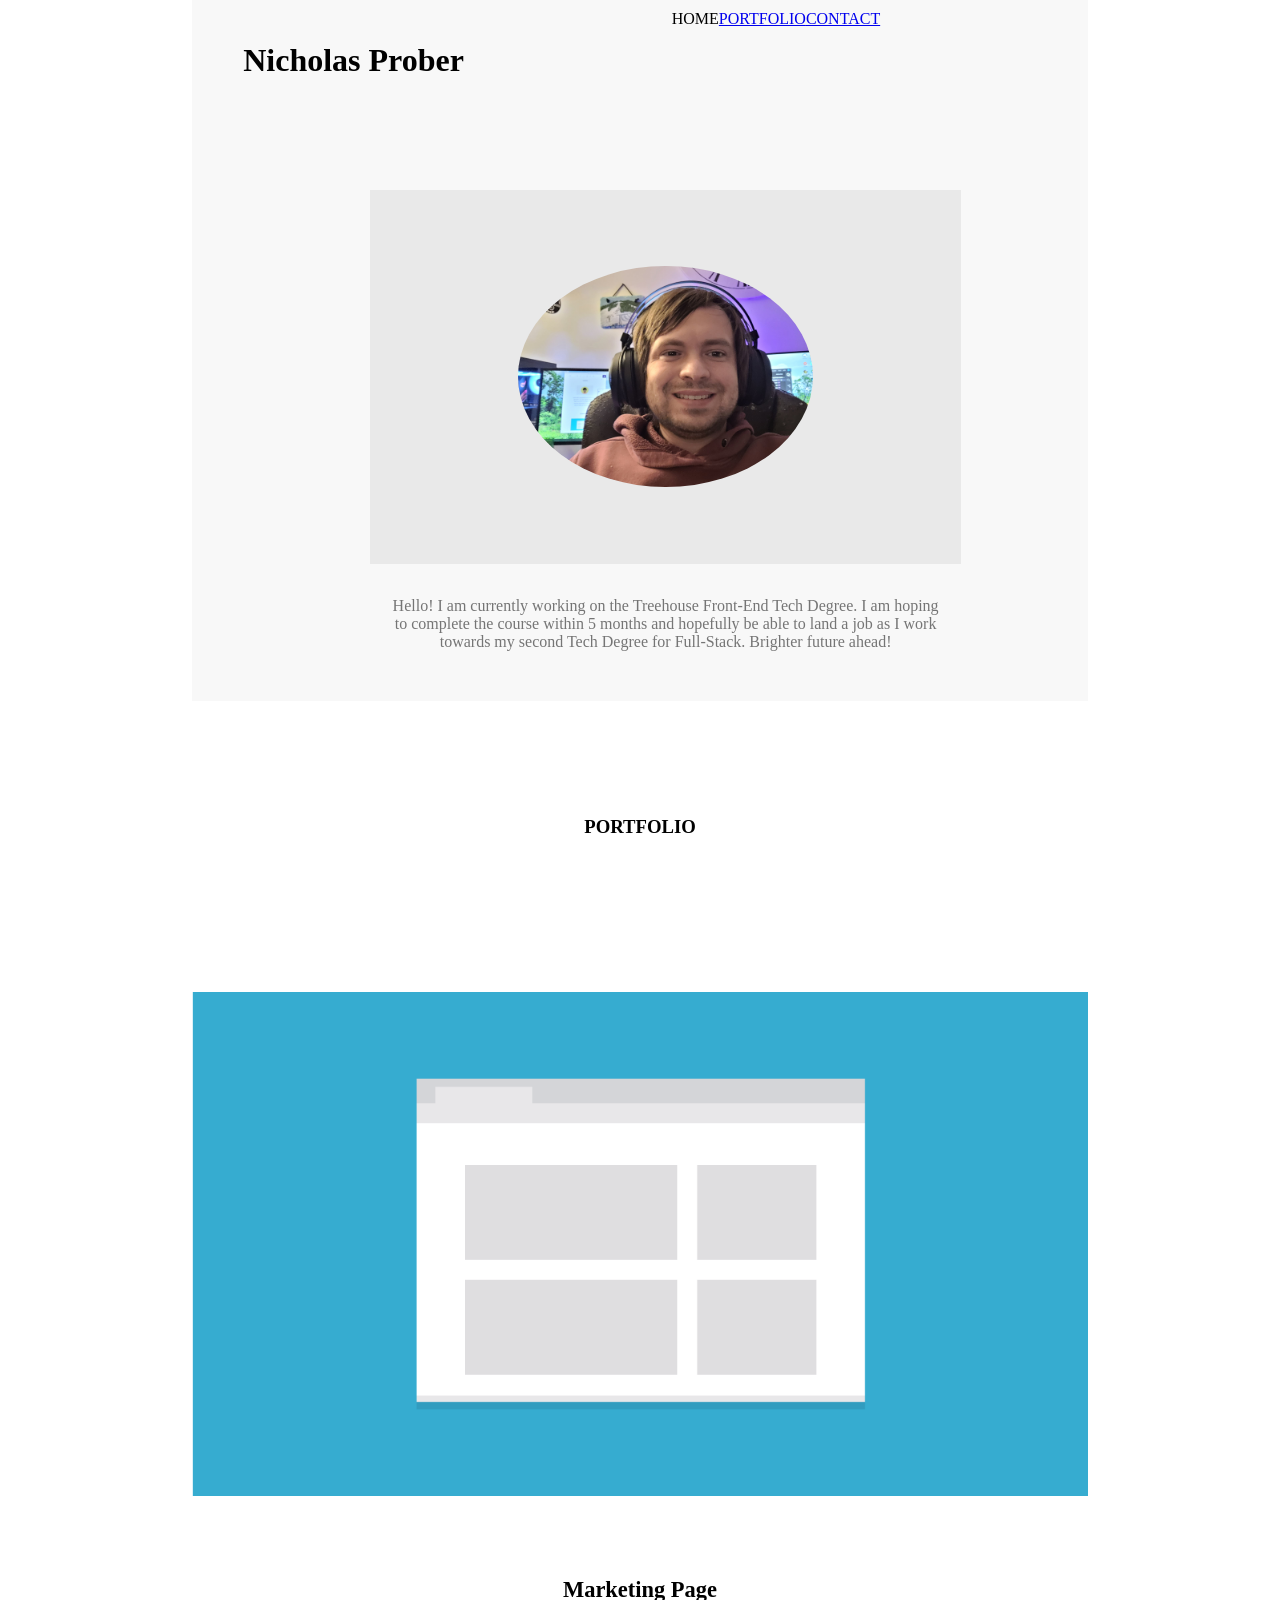
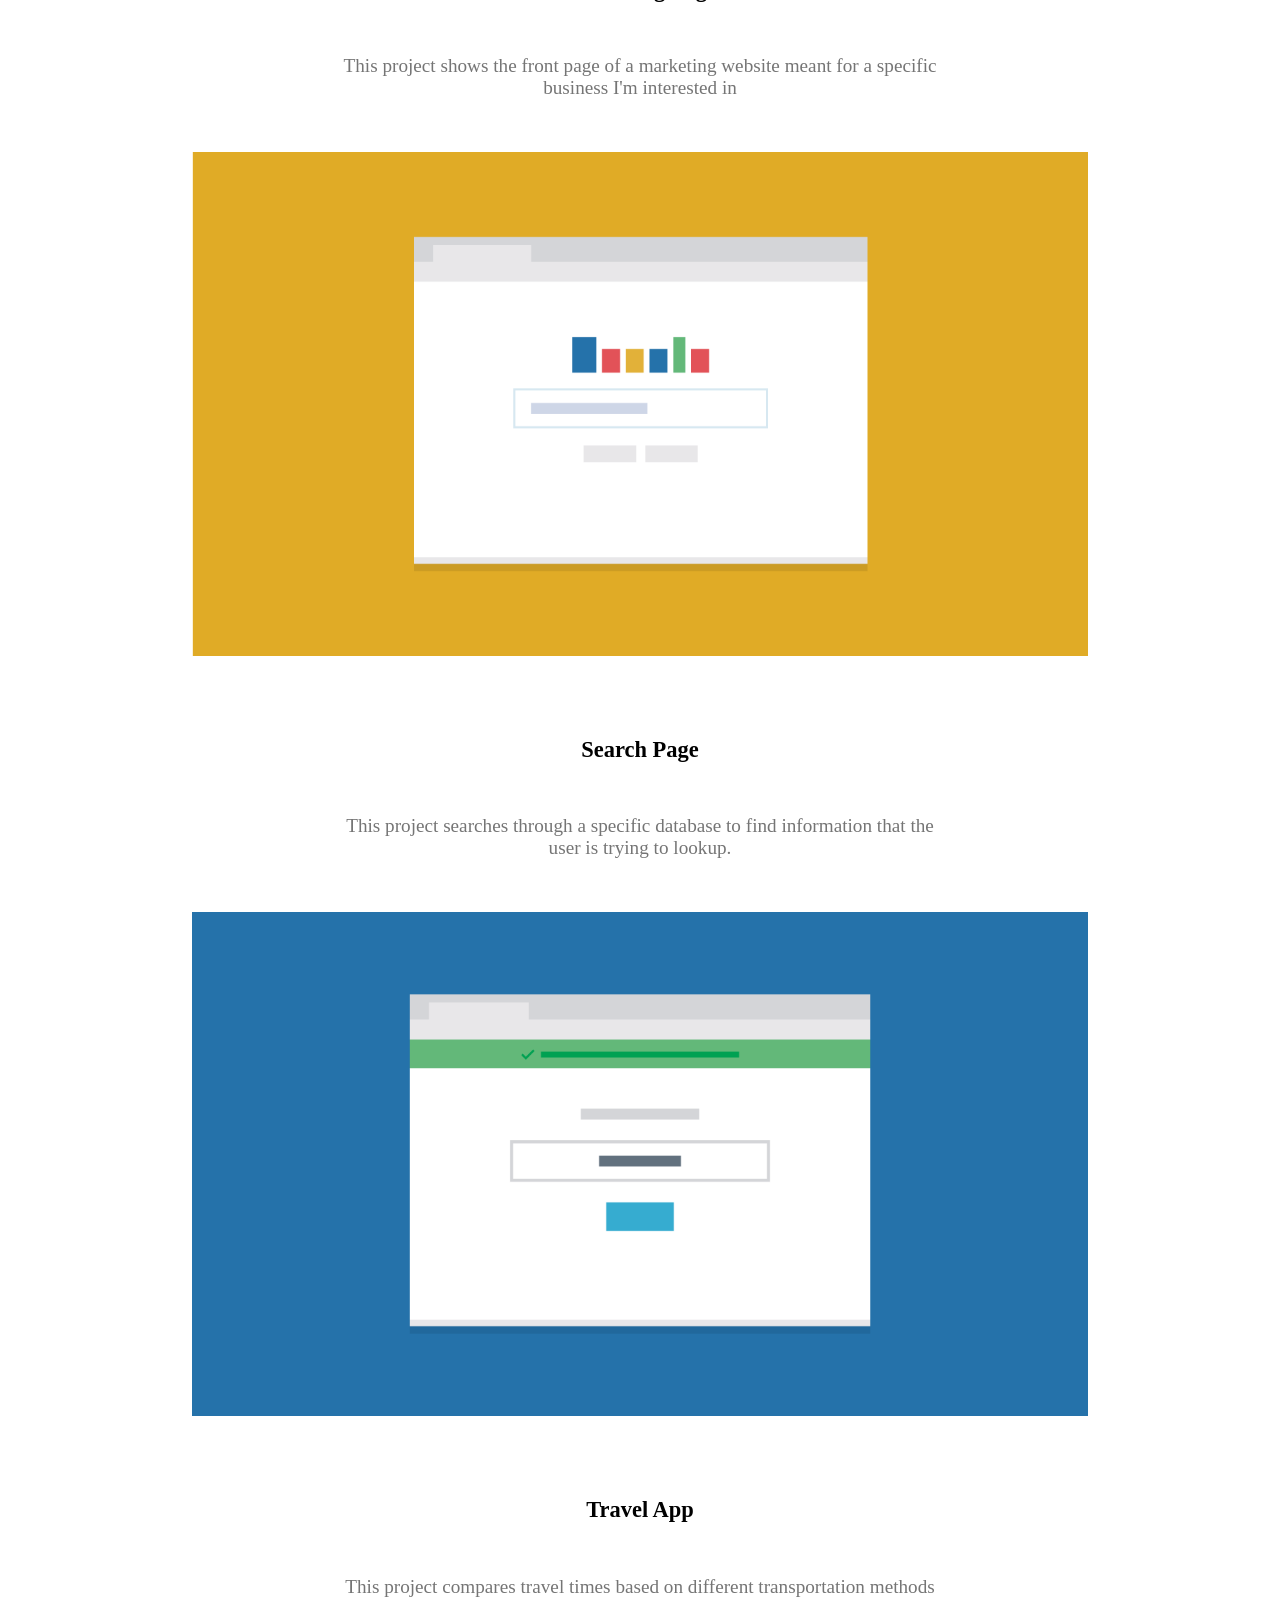
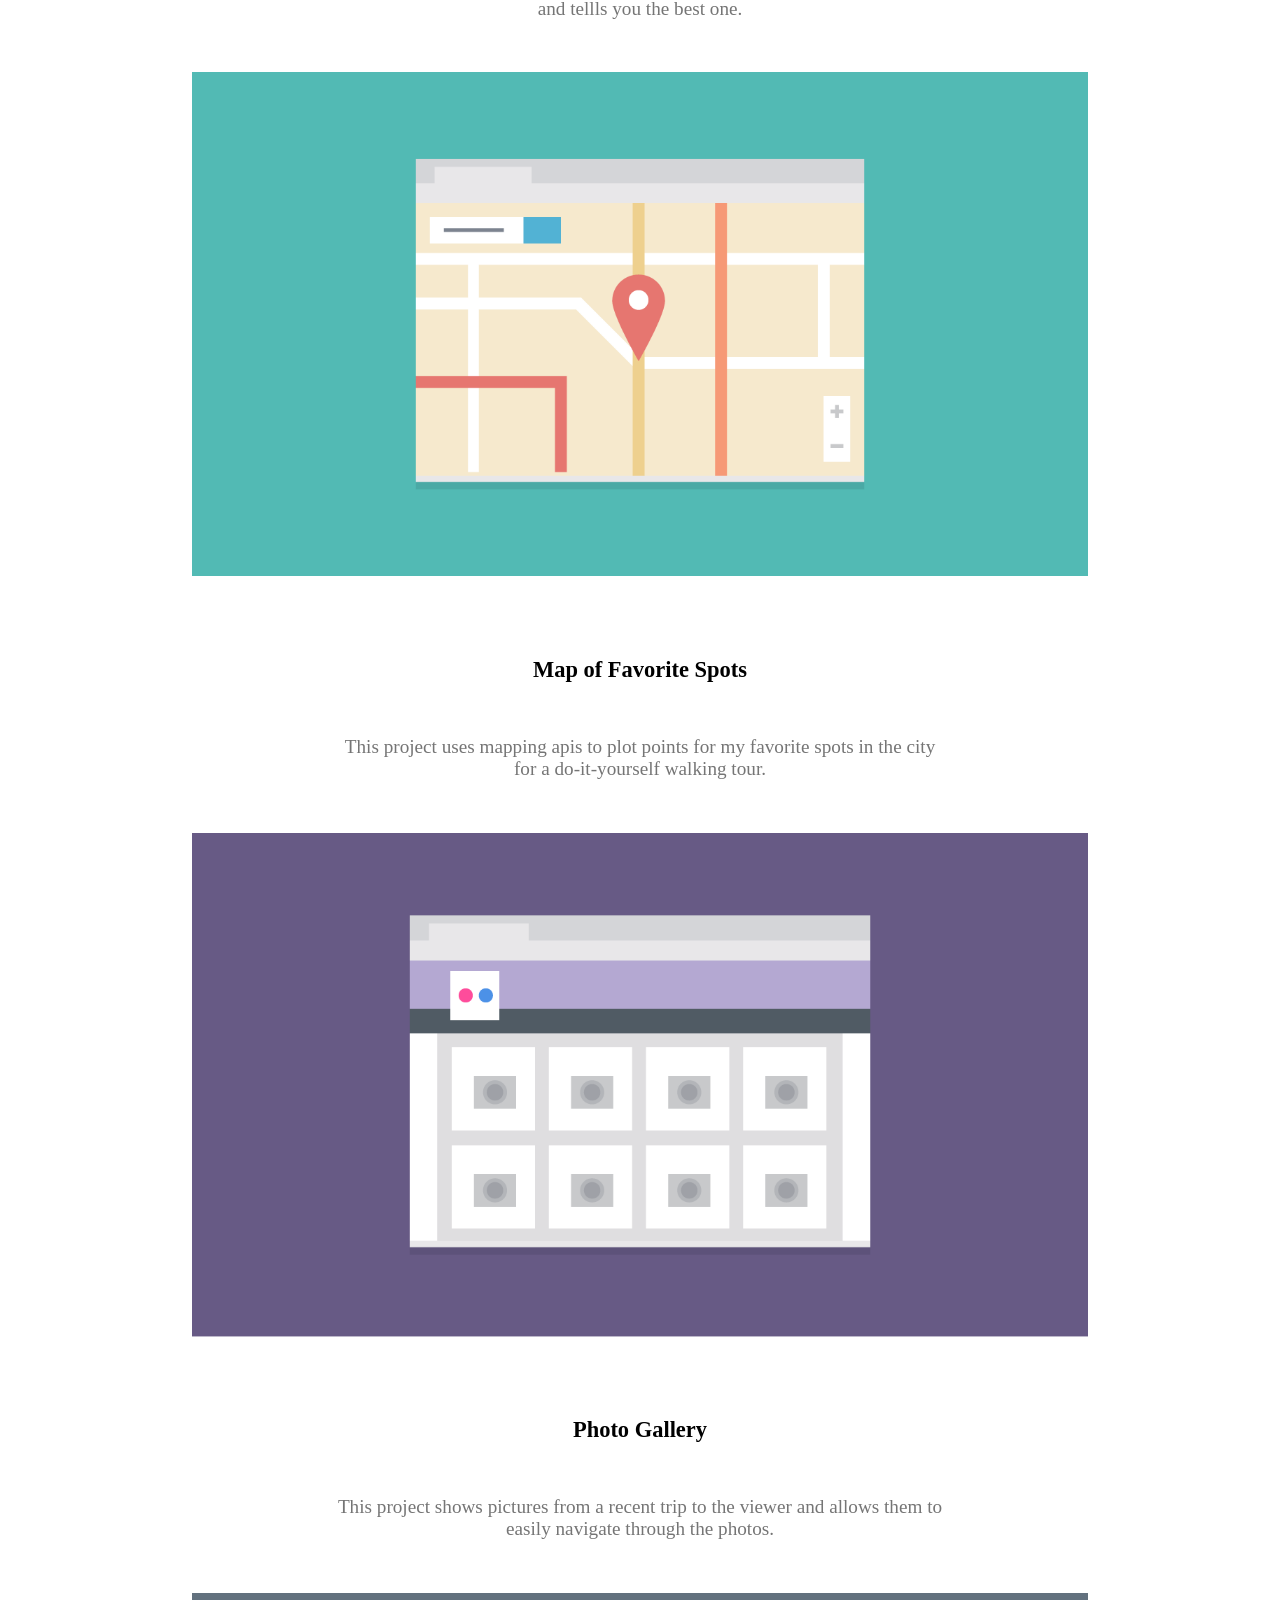
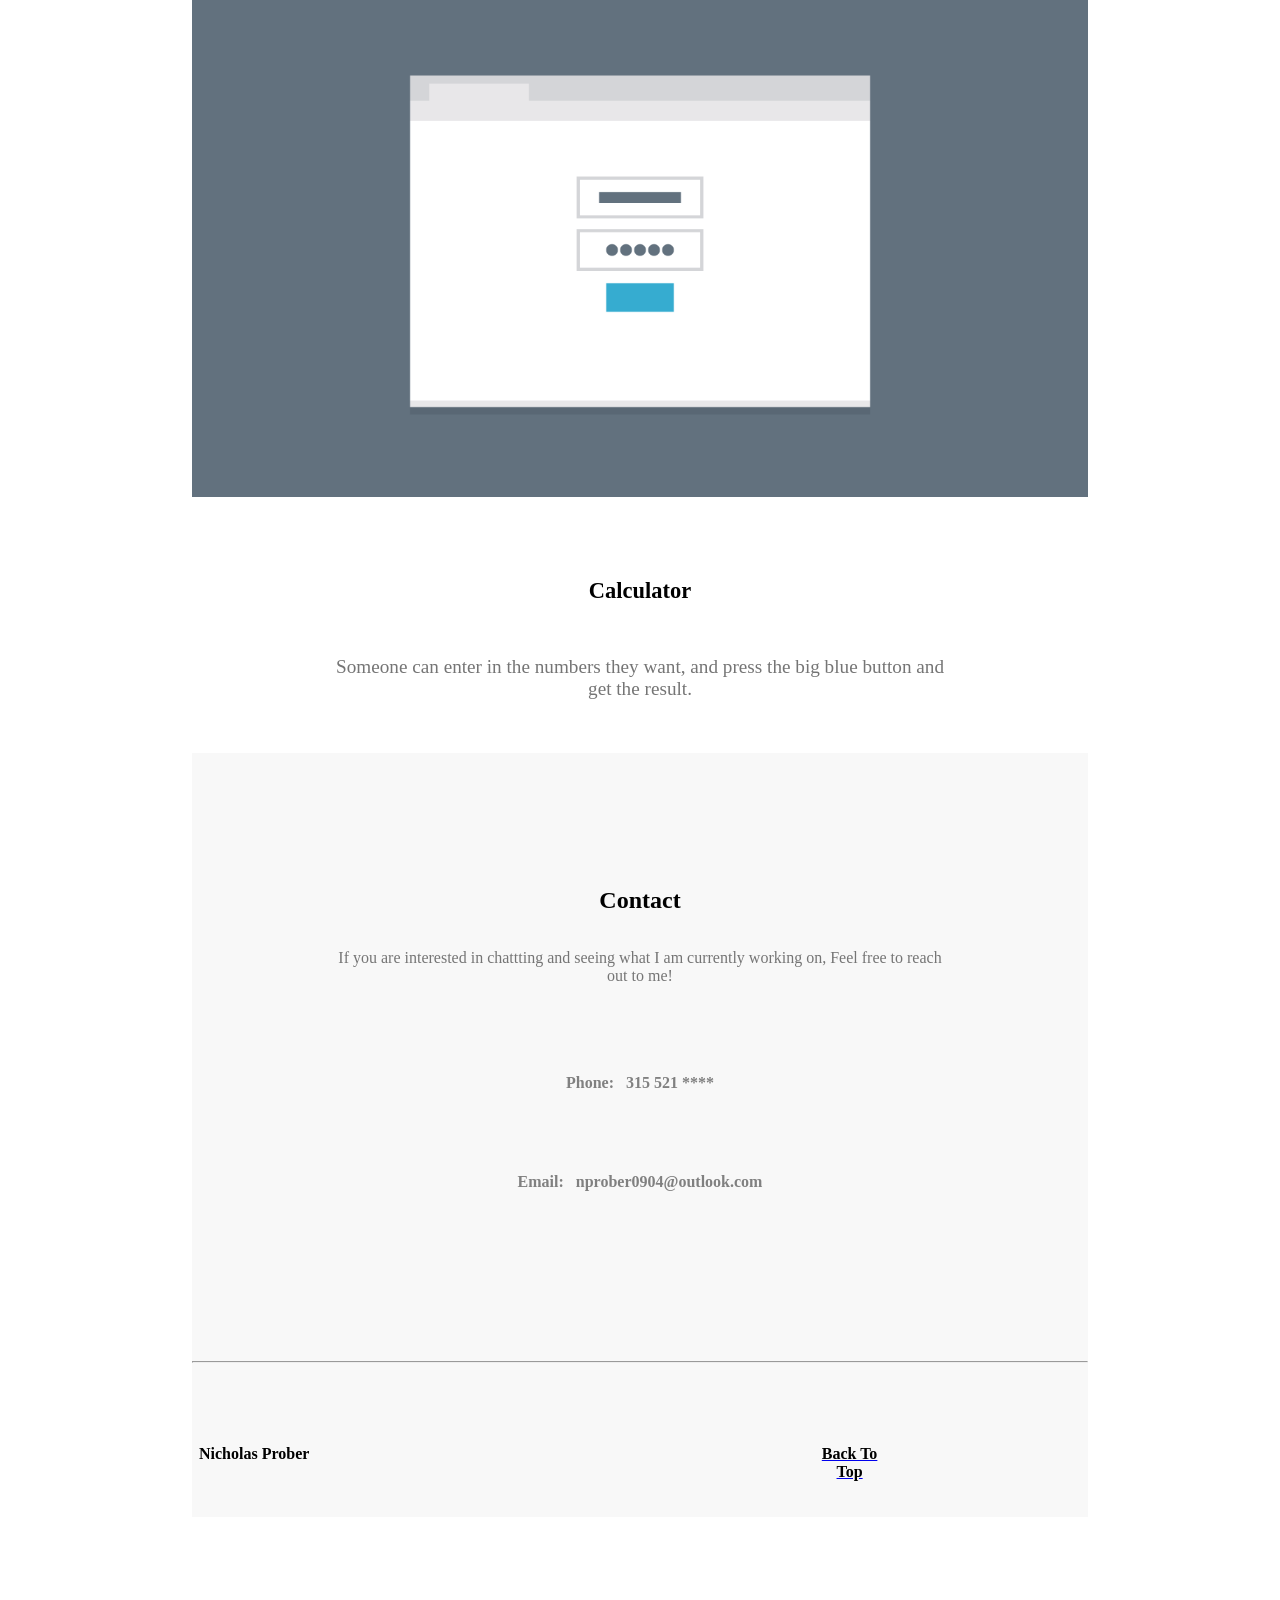
==== layout/index.html @ 6cde7a5e "Add files via upload" ====
<html>
    <head>
        <title>Responsive Layout</title>
        <link rel="stylesheet" href="style.css">
        <meta name="viewport" content="width=device-width, initial-scale=1.0">
    </head>
    
    <header>
        <div class="header">
            
        <h1>Nicholas Prober</h1>
        <nav>
            <ul class="navitems">
                <li class="mainnav">HOME</li>
                <li class="mainnav2"><a href="#port">PORTFOLIO</a></li>
                <li class="mainnav3"><a href="#cont">CONTACT</a></li>
            </ul>
        </nav>
        <div class="imagebackground">
        <img src="images/self.jpeg" class="centerimg"></div>
        <p class="paragraph1"> Hello! I am currently working on the Treehouse Front-End Tech Degree. I am hoping
            to complete the course within 5 months and hopefully be able to land a job as I work towards
            my second Tech Degree for Full-Stack. Brighter future ahead!</p>
        </div>
    </header>
<body>
  
  <div id="port"></div>  
 <h3 class="portfolio">PORTFOLIO</h3>
<div class="main-layout">
    <img src="images/portfolio-1.png">
        <h3>Marketing Page</h3>
        <p>This project shows the front page of a marketing website meant 
            for a specific business I'm interested in</p>
    </div>
</div>
    <div class="main-layout">
        <img src="images/portfolio-2.png">
        <h3> Search Page</h3>
        <p>This project searches through a specific database to find
            information that the user is trying to lookup.
        </p>
    </div>
    <div class="main-layout">
        <img src="images/portfolio-3.png">
        <h3>Travel App</h3>
        <p>This project compares travel times based on different transportation methods
            and tellls you the best one. </p> 
    </div>
    <div class="main-layout">
        <img src="images/portfolio-4.png">
        <h3>Map of Favorite Spots</h3>
        <p>This project uses mapping apis to plot points for my favorite spots in
            the city for a do-it-yourself walking tour.</p>
    </div>
    <div class="main-layout">
        <img src="images/portfolio-5.png">
        <h3>Photo Gallery</h3>
        <p>This project shows pictures from a recent trip to the viewer and
            allows them to easily navigate through the photos.</p>
    </div>
    <div class="main-layout">
        <img src="images/portfolio-6.png">
        <h3>Calculator</h3>
        <p>Someone can enter in the numbers they want, and press the big blue
            button and get the result.</p>
    </div>
</section>
    <footer class="contactcontainer">
        <h2> Contact</h2>
        <p>If you are interested in chattting and seeing what I am
            currently working on, Feel free to reach out to me!</p>
        <h3 class="footfont">Phone:&nbsp;&nbsp;  315 521 ****</h3>
        <h3 class="footfont2">Email:&nbsp;&nbsp;  nprober0904@outlook.com</h3>
      
        <hr>

        <div id="cont">
       <div class="footerbottom">    
        <p class="p-no-center"> Nicholas Prober</p>
        <a href="#"><p class="p-no-center">Back To Top</p></a>
    </div>
    </div>
    </footer>

</body>








</html>
---- layout/style.css ----
* {
    box-sizing: border-box;
}
* {
  margin: 0;
  padding: 0;
}

.header {
    display: flex;
    justify-content: center;
    flex-direction: column; 
    background-color: rgb(248, 248, 248);
    max-width: 70%; 
    margin: 0 auto;
}
h1 {
    font-size: 2em;
    font-weight: bold;
    text-align: center;
    padding: 3% 0% 2% 0%;
    margin-top: 17px;
    margin-bottom: 9px;
    }
ul {
    list-style-type: none;
}
 nav {
     margin: 0 auto;
}

    

 .mainnav .mannav2 .mainnav3 {
    
     padding: .5em 6em .5em 6em;
     font-weight: 800;
     background-color: rgb(255, 255, 255);
     margin: 7px 0 7px 0;
     text-align: center; 
}
h2 {
    margin-top: 15%;
}
h3 {
    text-align: center;
    margin-top: 9%;
    margin-bottom: 2%;
}
.paragraph1 {
    padding: 8px 18px 8px 18px;
}
p {
    color: rgb(117, 117, 117);
    text-align: center;
    padding: 8px;
    max-width: 70%;
    display: flex;
    flex-wrap: wrap;
    margin: auto;
    margin-top: 3%;
    margin-bottom: 5%;
}
body {
    display: flex;
    flex-direction: column;  
    margin: 0 auto; 
    margin-bottom: 7%;
}
.main-layout {
  display: flex;
  flex-direction: column;
  font-size: 1.2em; 
  max-width: 70%;
  margin: auto;
}
.portfolio {
    text-align: center;
    margin-bottom: 12%;
}

.centerimg {
    display: flex;
    min-height: fit-content;
    justify-content: center;
    max-width: 50%;
     margin: 0 auto;
     border-radius: 50%;
     background-color: rgb(189, 189, 189);
}
.imagebackground {
    display: flex;
    background-color: rgb(233, 233, 233);
    margin: 0 auto;
    width: 70%;
    margin-top: 10%;
    border-bottom: 15px;
    padding-top: 9%;
    padding-bottom: 9%;
    max-width: 70%;
}
.contactcontainer {
    background-color: rgb(248, 248, 248);
    width: 70%;
    margin: auto;
    text-align: center;
}
.footerbottom {
    display: flex;
    flex-direction: row;
    margin-bottom: 2%;
    padding: 4px;
    margin-top: 7%;
}
.footfont {
    color: grey;
    margin-bottom: 0;
    font-size: 16px;
}
.footfont2 {
    margin-bottom: 19%;
    color: grey;
    font-size: 16px;
}
.p-no-center {
    margin-bottom: 7%;
    color: rgb(0, 0, 0);
    flex-grow: 2;
    margin: 0;
    padding: 15px 3px 15px 3px;
    font-weight: 700;
    font-size: 16px;
}
@media (min-width: 768px){
   .header {
        display: flex;
        flex-wrap: wrap;
        flex-direction: row;
        padding-left: 4%;
        }
     .navitems {
        display: flex;
        flex-direction: row;
        justify-content: center;
        padding: 5px;
        margin: 5px;
 
    
        
    }
    .mainnav .mainnav2 .mainnav3 {
        align-content: center;
        padding: 5px;
        margin: 5px;
        justify-content: center;
        background-color: rgb(248, 248, 248);
        
      
    }
    .h1 {
        text-align: center;
    }
    


}
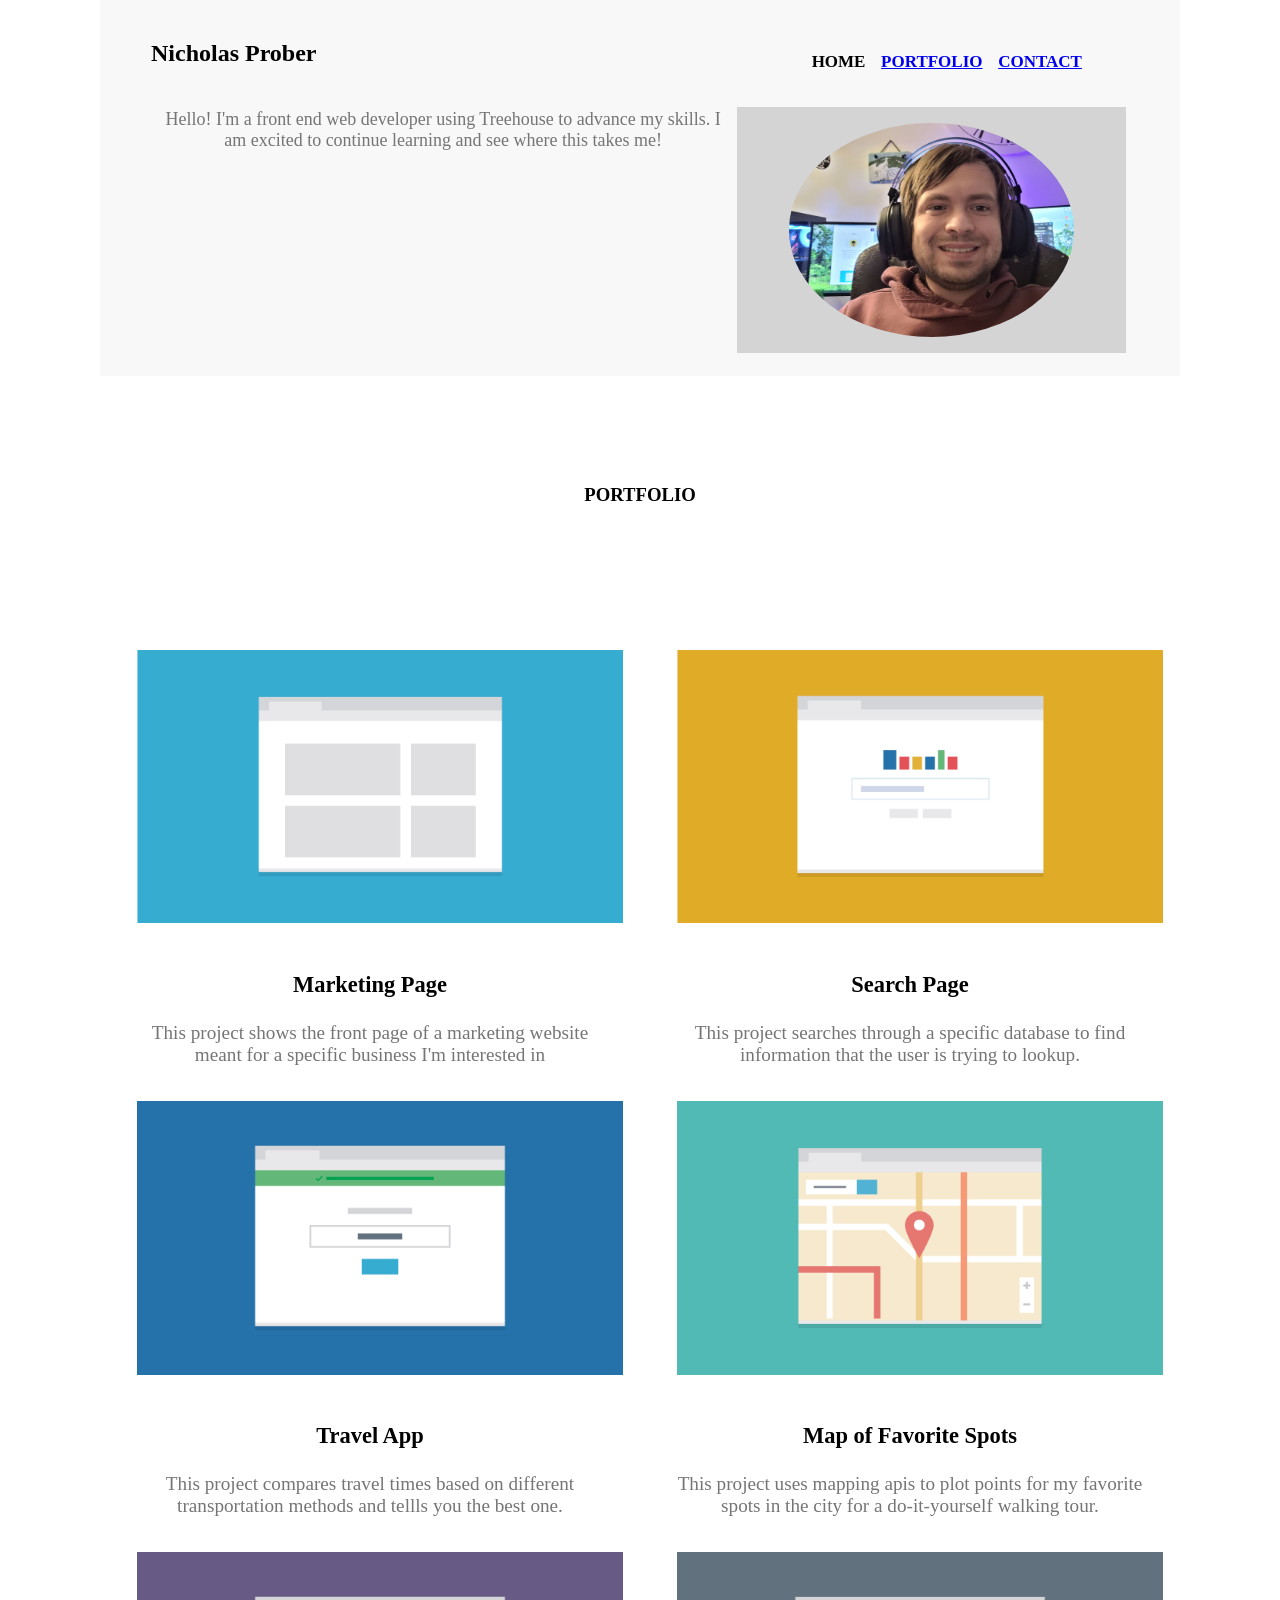
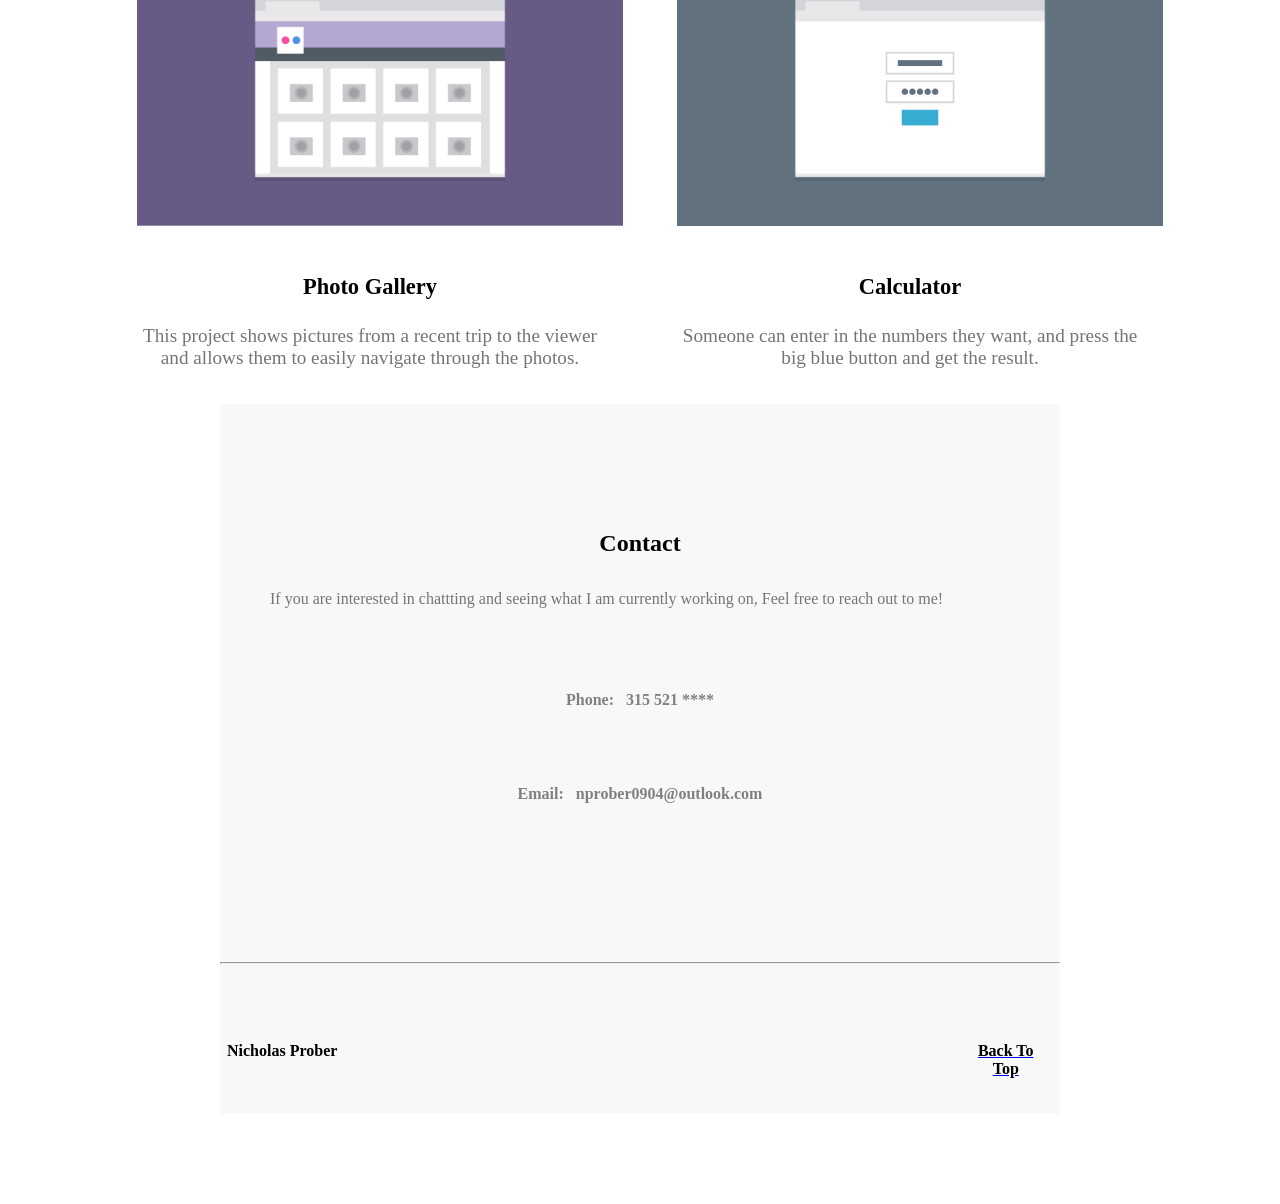
==== commit d7567b1a: "Add files via upload Updated Version of Portfolio" ====
--- a/layout/index.html
+++ b/layout/index.html
@@ -6,66 +6,80 @@
     </head>
     
     <header>
-        <div class="header">
-            
+        <div class="header-section">
+       <div class="myname-navbar">
+           <div class="myname">
         <h1>Nicholas Prober</h1>
+           </div>
+      
         <nav>
-            <ul class="navitems">
-                <li class="mainnav">HOME</li>
-                <li class="mainnav2"><a href="#port">PORTFOLIO</a></li>
-                <li class="mainnav3"><a href="#cont">CONTACT</a></li>
+            <ul class="navcontainer">
+                <li class="navitems">HOME</li>
+                <li class="navitems"><a href="#port">PORTFOLIO<a></li>
+                <li class="navitems"><a href="#cont">CONTACT</a></li>
             </ul>
         </nav>
-        <div class="imagebackground">
-        <img src="images/self.jpeg" class="centerimg"></div>
-        <p class="paragraph1"> Hello! I am currently working on the Treehouse Front-End Tech Degree. I am hoping
-            to complete the course within 5 months and hopefully be able to land a job as I work towards
-            my second Tech Degree for Full-Stack. Brighter future ahead!</p>
+       </div>
+
+     
+        <div class="self-container">
+        <div class="child"> 
+        <img src="images/self.jpeg" class="child2">   </div>
+        <p class="child1"> Hello! I'm a front end web developer using Treehouse to advance my skills. I am excited to continue learning and see where this takes me!  </p>
         </div>
+  
+    
     </header>
 <body>
   
   <div id="port"></div>  
  <h3 class="portfolio">PORTFOLIO</h3>
-<div class="main-layout">
-    <img src="images/portfolio-1.png">
-        <h3>Marketing Page</h3>
-        <p>This project shows the front page of a marketing website meant 
-            for a specific business I'm interested in</p>
-    </div>
-</div>
+
+    <div class="desktop-parent"></div>
     <div class="main-layout">
-        <img src="images/portfolio-2.png">
-        <h3> Search Page</h3>
-        <p>This project searches through a specific database to find
-            information that the user is trying to lookup.
-        </p>
-    </div>
-    <div class="main-layout">
-        <img src="images/portfolio-3.png">
-        <h3>Travel App</h3>
-        <p>This project compares travel times based on different transportation methods
-            and tellls you the best one. </p> 
-    </div>
-    <div class="main-layout">
-        <img src="images/portfolio-4.png">
-        <h3>Map of Favorite Spots</h3>
-        <p>This project uses mapping apis to plot points for my favorite spots in
-            the city for a do-it-yourself walking tour.</p>
-    </div>
-    <div class="main-layout">
+        <div class="portphoto">
+        <img src="images/portfolio-1.png">
+            <h3>Marketing Page</h3>
+            <p>This project shows the front page of a marketing website meant 
+                for a specific business I'm interested in</p>
+            </div>
+            <div class="searchphoto">
+            <img src="images/portfolio-2.png">
+            <h3> Search Page</h3>
+            <p>This project searches through a specific database to find
+                information that the user is trying to lookup.
+            </p></div>
+        </div>
+        <div class="main-layout">
+            <div class="portphoto">
+                <img src="images/portfolio-3.png">
+                <h3>Travel App</h3>
+                <p>This project compares travel times based on different transportation methods
+                    and tellls you the best one. </p>
+                </div>
+             <div class="searchphoto">
+                <img src="images/portfolio-4.png">
+                <h3>Map of Favorite Spots</h3>
+                <p>This project uses mapping apis to plot points for my favorite spots in
+                    the city for a do-it-yourself walking tour.</p>
+        </div></div>
+        <div class="main-layout">
+        <div class="portphoto">
         <img src="images/portfolio-5.png">
         <h3>Photo Gallery</h3>
         <p>This project shows pictures from a recent trip to the viewer and
             allows them to easily navigate through the photos.</p>
-    </div>
-    <div class="main-layout">
+        </div>
+      
+   
+        <div class="searchphoto">
         <img src="images/portfolio-6.png">
         <h3>Calculator</h3>
         <p>Someone can enter in the numbers they want, and press the big blue
             button and get the result.</p>
-    </div>
-</section>
+   
+</div></div>
+
     <footer class="contactcontainer">
         <h2> Contact</h2>
         <p>If you are interested in chattting and seeing what I am
--- a/layout/style.css
+++ b/layout/style.css
@@ -6,19 +6,17 @@
   padding: 0;
 }
 
-.header {
-    display: flex;
-    justify-content: center;
-    flex-direction: column; 
+.header-section {
     background-color: rgb(248, 248, 248);
-    max-width: 70%; 
-    margin: 0 auto;
+    width: 90%;
+    margin: 0 auto;
+    max-width: 1200px;
 }
 h1 {
     font-size: 2em;
     font-weight: bold;
     text-align: center;
-    padding: 3% 0% 2% 0%;
+    padding: 3% 0% 3% 0%;
     margin-top: 17px;
     margin-bottom: 9px;
     }
@@ -28,16 +26,52 @@
  nav {
      margin: 0 auto;
 }
-
-    
-
- .mainnav .mannav2 .mainnav3 {
-    
+.navcontainer {
+    display: flex;
+    flex-direction: column;
+    margin: 0 auto;
+    max-width: 70%;  
+}
+.navitems {
+     align-items: center;
      padding: .5em 6em .5em 6em;
      font-weight: 800;
      background-color: rgb(255, 255, 255);
-     margin: 7px 0 7px 0;
+     margin: 3px 0 3px 0;
      text-align: center; 
+}
+.self-container {
+    display: flex;
+    flex-direction: column;
+    max-width: 49%;
+    margin: 0 auto;
+    margin-top: 15px;
+    border-bottom: 15px;
+    padding-top: 15px;
+    padding-bottom: 15px;
+}
+.child {
+    text-align: center;
+    background-color: rgb(212, 212, 212);
+ 
+    padding: 1em 2em 1em 2em;
+    margin-bottom: 8px;
+    
+}
+.child1 {
+    padding: 0;
+    margin: 0 auto;
+}
+/* Picture */
+.child2 {
+    justify-content: center;
+    text-align: center;
+     margin: 0 auto;
+     border-radius: 50%;
+     min-height: 150px;
+     min-width: 150px;
+  
+    padding: 8px 26px 8px 26px;
 }
 h2 {
     margin-top: 15%;
@@ -47,16 +81,13 @@
     margin-top: 9%;
     margin-bottom: 2%;
 }
-.paragraph1 {
-    padding: 8px 18px 8px 18px;
-}
 p {
     color: rgb(117, 117, 117);
     text-align: center;
     padding: 8px;
-    max-width: 70%;
-    display: flex;
-    flex-wrap: wrap;
+  
+    display: flex;
+    max-width: 90%;
     margin: auto;
     margin-top: 3%;
     margin-bottom: 5%;
@@ -66,6 +97,7 @@
     flex-direction: column;  
     margin: 0 auto; 
     margin-bottom: 7%;
+    max-width: 1200px;
 }
 .main-layout {
   display: flex;
@@ -74,30 +106,19 @@
   max-width: 70%;
   margin: auto;
 }
+.portphoto {
+ text-align: center;
+}
+.searchphoto {
+    text-align: center;
+}
+img {
+    margin: 0 auto;
+    max-width: 90%;
+}
 .portfolio {
     text-align: center;
     margin-bottom: 12%;
-}
-
-.centerimg {
-    display: flex;
-    min-height: fit-content;
-    justify-content: center;
-    max-width: 50%;
-     margin: 0 auto;
-     border-radius: 50%;
-     background-color: rgb(189, 189, 189);
-}
-.imagebackground {
-    display: flex;
-    background-color: rgb(233, 233, 233);
-    margin: 0 auto;
-    width: 70%;
-    margin-top: 10%;
-    border-bottom: 15px;
-    padding-top: 9%;
-    padding-bottom: 9%;
-    max-width: 70%;
 }
 .contactcontainer {
     background-color: rgb(248, 248, 248);
@@ -131,36 +152,151 @@
     font-weight: 700;
     font-size: 16px;
 }
-@media (min-width: 768px){
-   .header {
-        display: flex;
-        flex-wrap: wrap;
-        flex-direction: row;
-        padding-left: 4%;
-        }
-     .navitems {
+@media screen and (min-width: 768px){
+
+    .h1{
+        margin: 0 auto;
+        order: 1;
+    }
+    .navcontainer {
         display: flex;
         flex-direction: row;
-        justify-content: center;
+        margin: 0 auto;
+        padding: 0;
+        align-items: center;
+        max-width: 70%;   
+    }
+    .navitems  {
+        margin: 0 auto;
+        font-size: 17px;
+        flex-basis: 15%;
+        justify-content: space-between;
         padding: 5px;
-        margin: 5px;
- 
-    
-        
-    }
-    .mainnav .mainnav2 .mainnav3 {
-        align-content: center;
-        padding: 5px;
-        margin: 5px;
-        justify-content: center;
+        margin-bottom: 15px;
+       
+        align-items: center;
         background-color: rgb(248, 248, 248);
-        
-      
+        order: 1;    
     }
     .h1 {
         text-align: center;
     }
+    .self-container{
+        display: flex;
+        flex-direction: row;
+        justify-content: space-between;
+        max-width: 90%;
+    }
+    .child {
+        
+        padding: 8px 7 8px 7;
+        max-width: 40%;
+       
+        
+    }
+    .child1{
+      
+        order: -2;
+        flex-grow: 2;
+        flex-wrap: wrap;
+        font-size: 18px;
+        padding: 2px 7px 2px 7px;
+        
+        
+    }
+
+    .child2{
+        flex-grow: 0;
+        flex-wrap: wrap;
+        margin: 0 auto;
+        min-height: 190px;
+        min-width: 190px;
+        text-align: center;
+        min-width: 200px;
+     }
+    .main-layout {
+        display: flex;
+        flex-direction: row;
+       align-content: center;
+       max-width: 90%;
+       }
+   .portphoto {
+        align-self: center;
+        align-content: center;
+        flex-wrap: wrap;
+        
+    }
+    .searchphoto {
+        align-content: center;
+        flex-wrap: wrap;
+    }
+    img {
+        text-align: center;
+        margin: 0 auto;
+        margin-left: 20px;
+}
+}
+@media screen and (min-width: 1024px){
+    h1 {
+text-align: justify;
+margin-left: 3%;
+    }
+    nav {
+        align-items: flex-end;
+    }
+    .self-container {
+       margin: 0 auto;
+    }
+    .myname-navbar {
+      display: flex;
+      flex-direction: row;
+      align-items: flex-end;
+      margin: 0;
+    }
+    .navitems {
+        flex-grow: 0;
+        margin-top: 25%;
+        margin-left: 3%;
+        margin-left: 3%;
+        
+    }
+    .navcontainer {
+        align-items: flex-start;
+
+    }
+    .myname {
+        padding: 2px 7px 2px 7px;
+        margin-left: 30px;
+        font-size: 12px;
+        flex-grow: .5;
+   
+
+    }
+   .navitems {
+
+   }
+   .child1 {
+       
+       padding-right: 12px;
+   }
+   .desktop-parent {
+       display: flex;
+       flex-direction: row;
+       justify-content: space-between;
     
-
-
-}+   }
+   .desktop-child {
+      
+       align-self: auto;
+       
+   }
+}
+.desktop-parent {
+    display: flex;
+    flex-direction: row;
+    
+}
+.items {
+    flex-wrap: wrap;
+    max-height: 100px;
+}
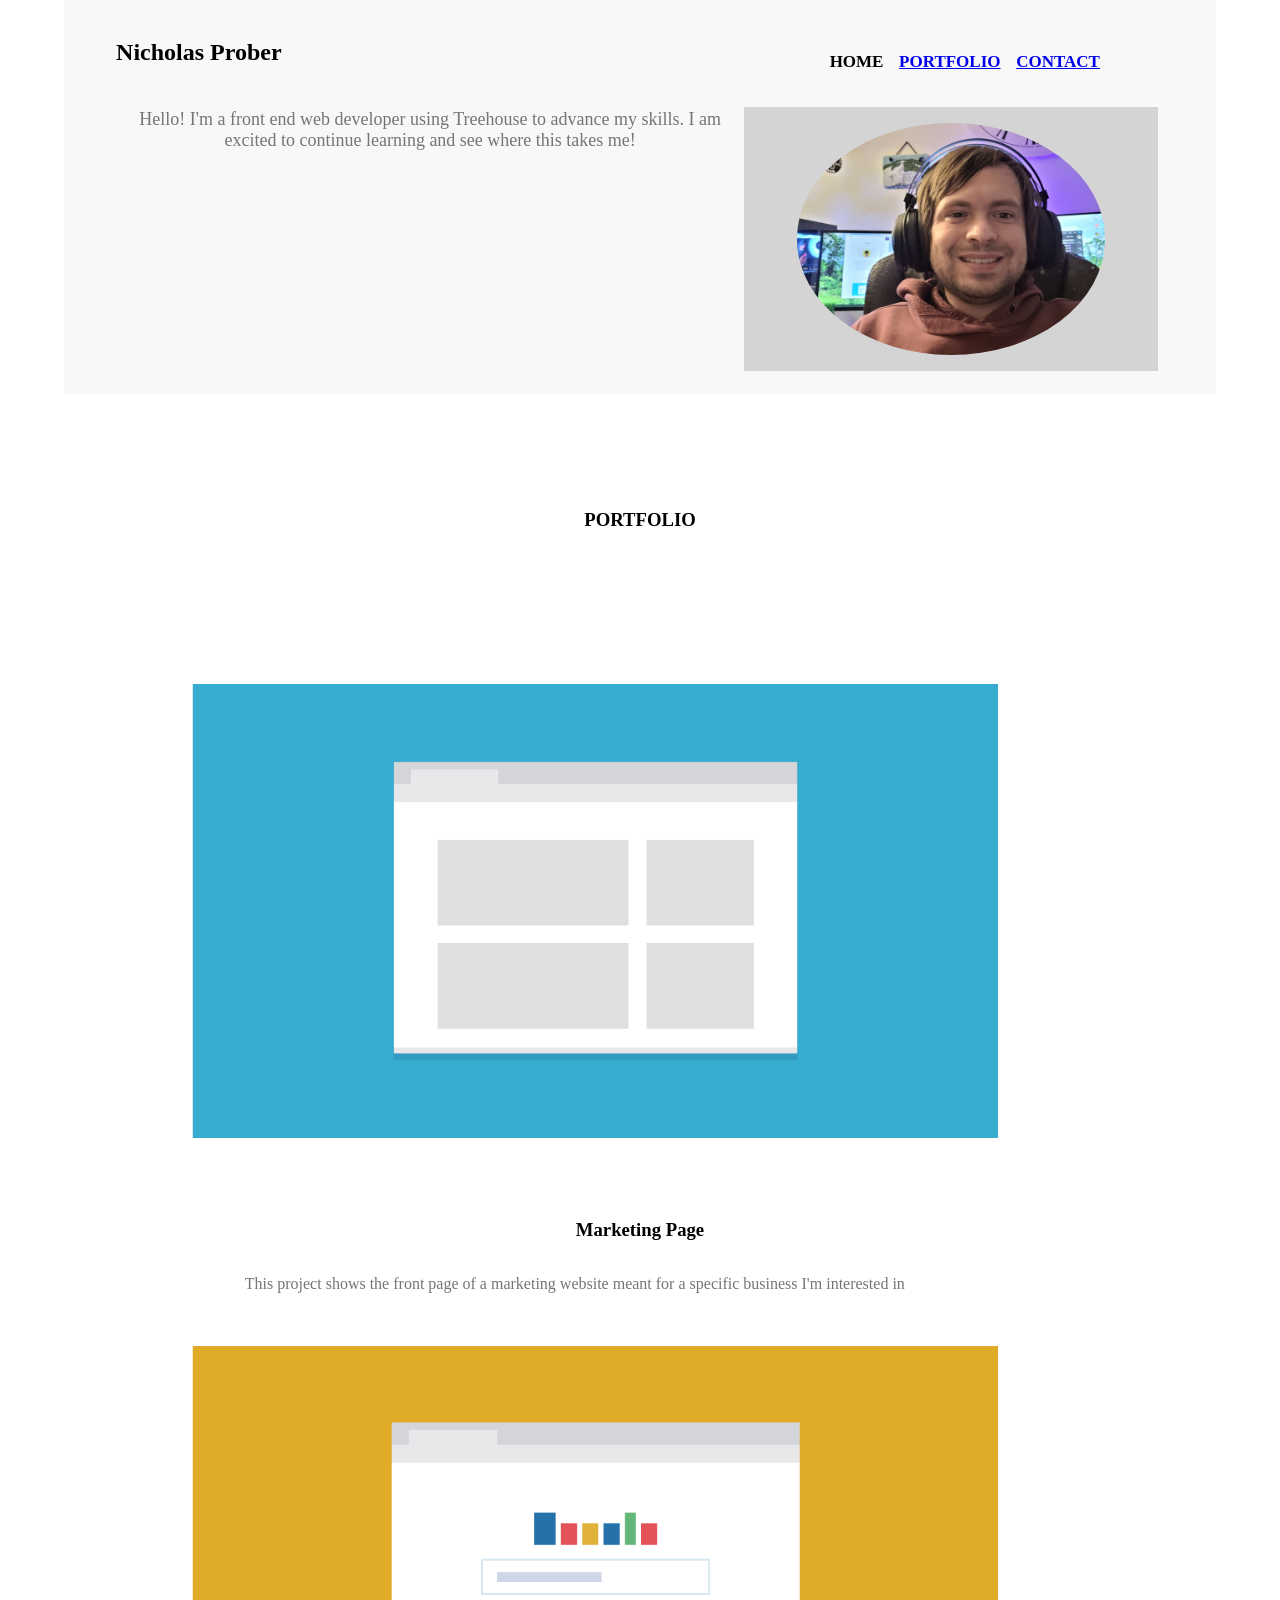
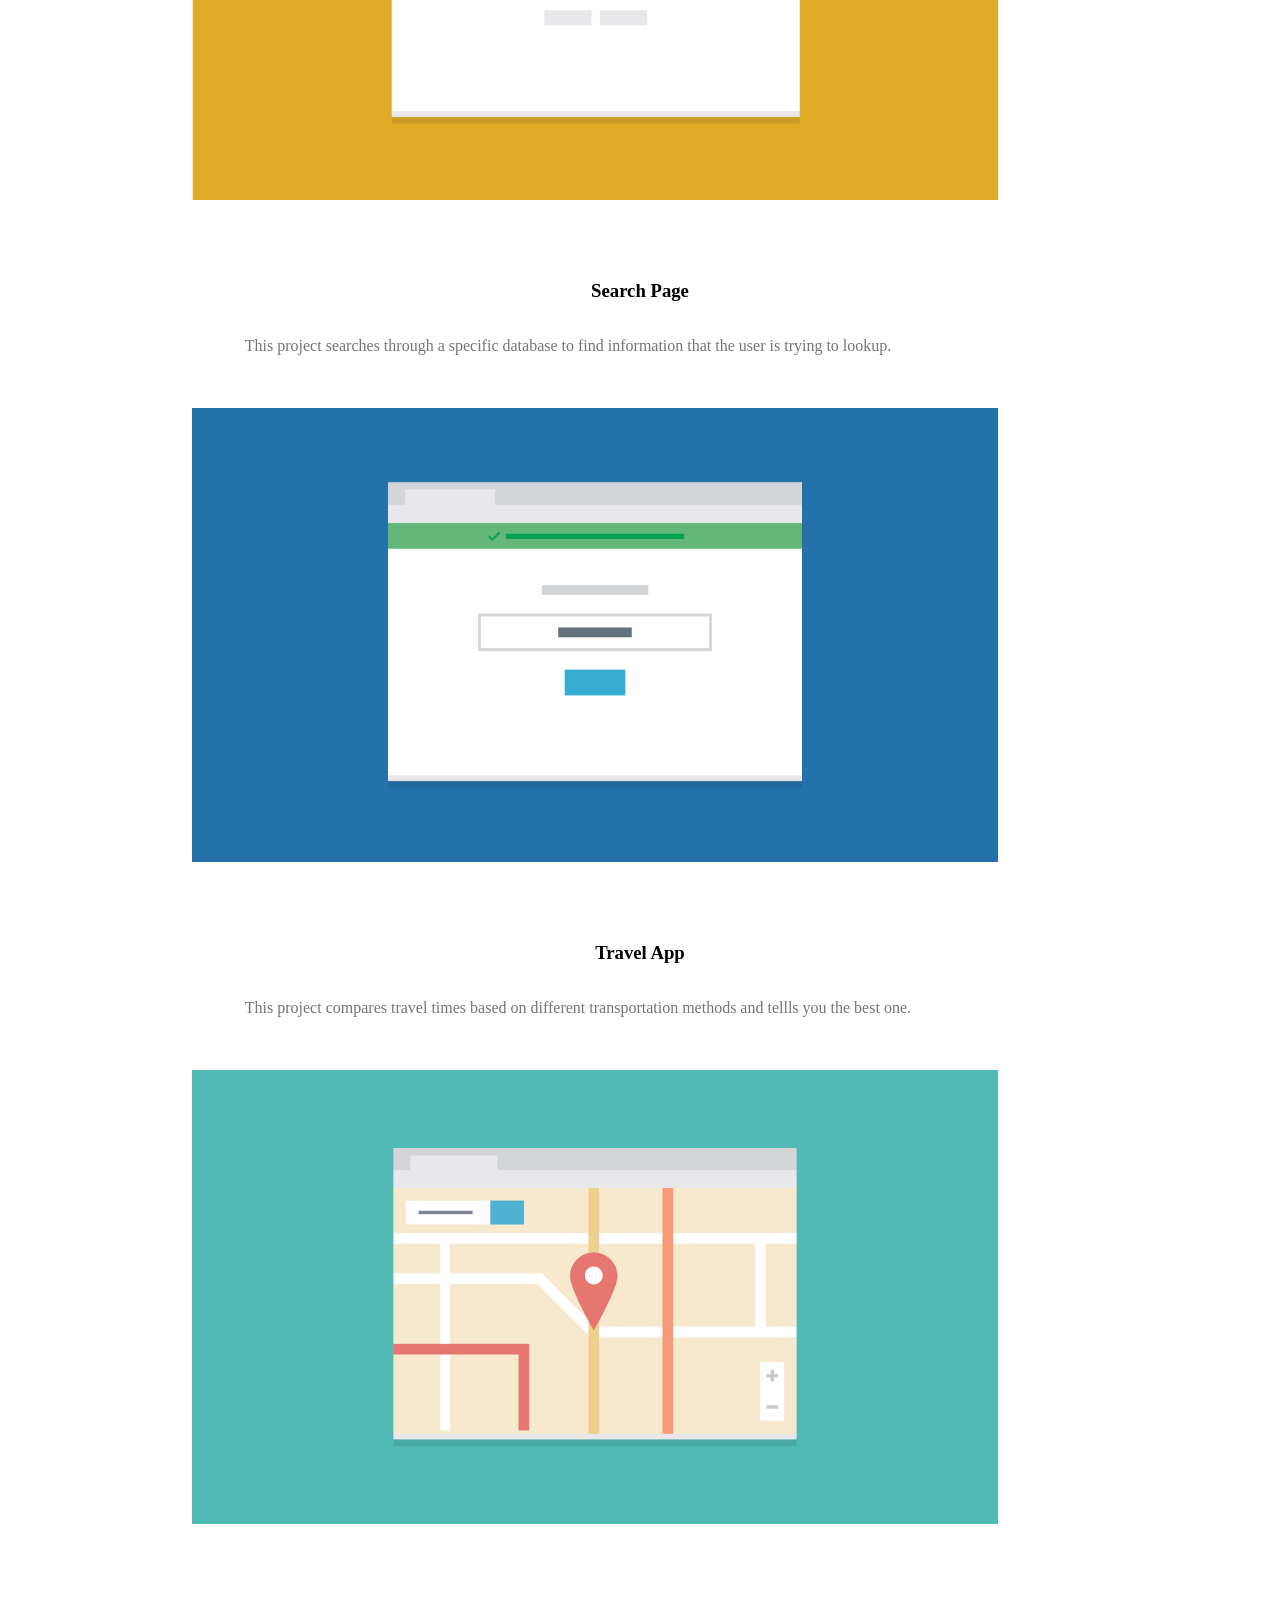
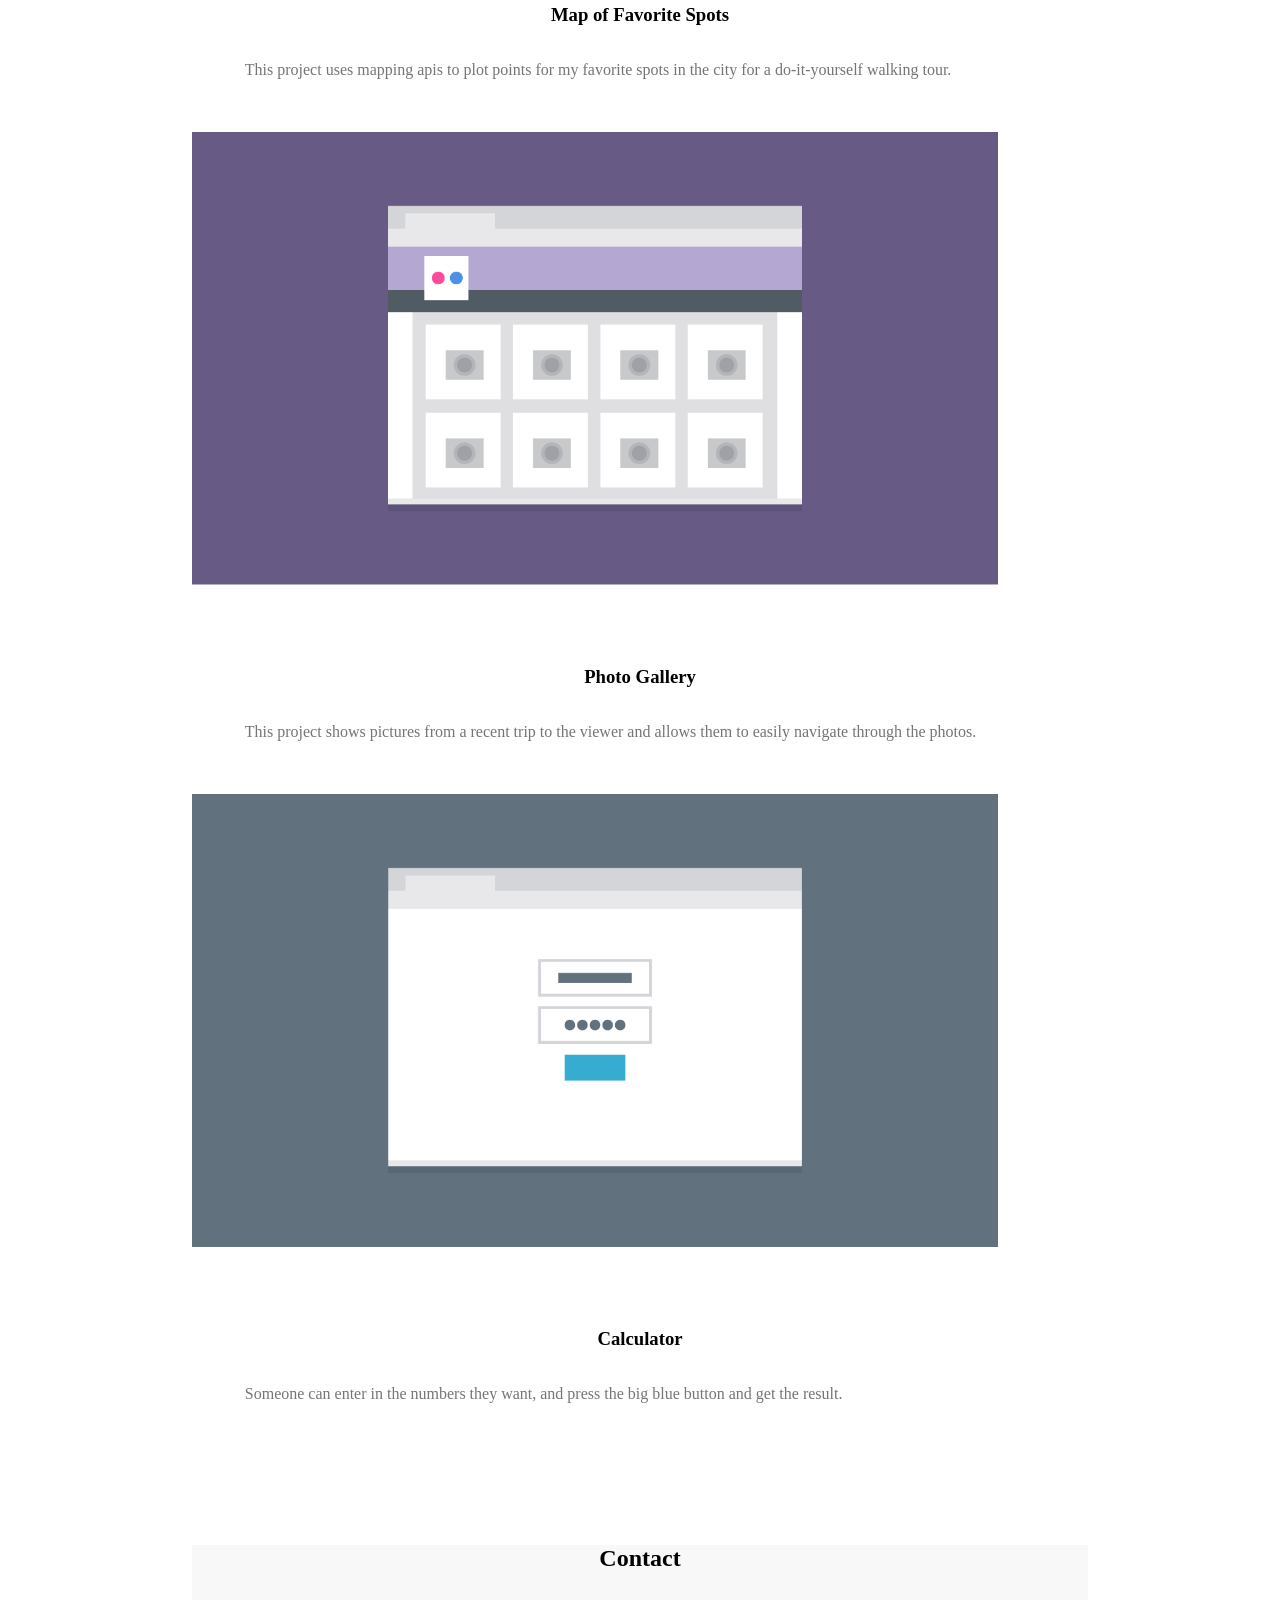
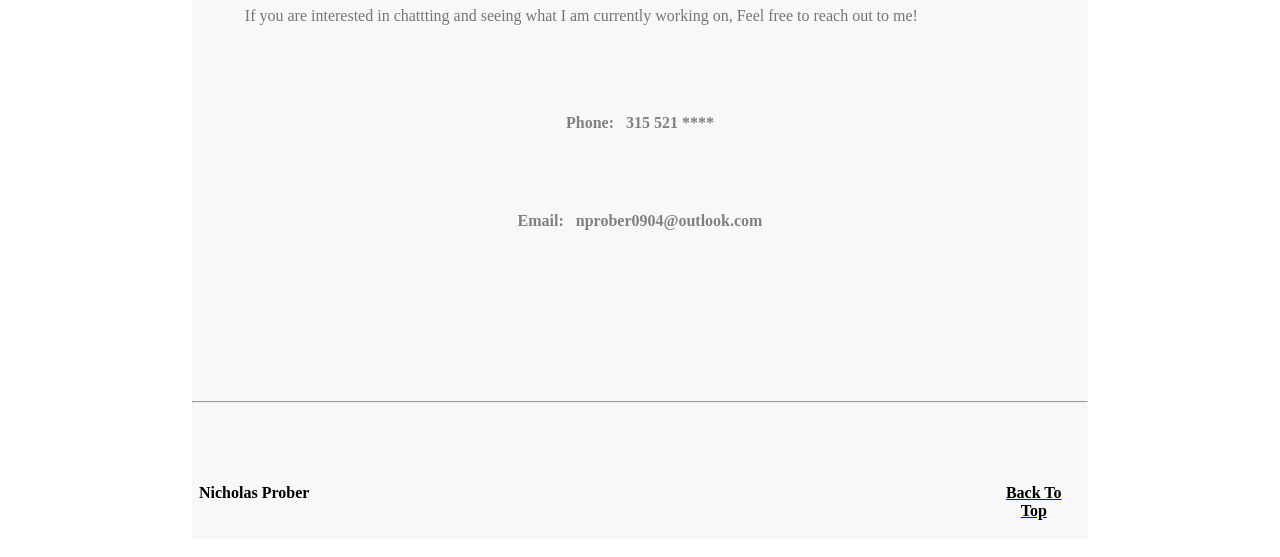
==== commit c6eaeed5: "Add files via upload bug issues" ====
--- a/layout/index.html
+++ b/layout/index.html
@@ -32,39 +32,39 @@
     </header>
 <body>
   
-  <div id="port"></div>  
- <h3 class="portfolio">PORTFOLIO</h3>
 
-    <div class="desktop-parent"></div>
-    <div class="main-layout">
-        <div class="portphoto">
+  
+  
+    
+     <h3 class="portfolio">PORTFOLIO</h3>
+     <section id="port-parent">
+       <div class="port-item">
         <img src="images/portfolio-1.png">
             <h3>Marketing Page</h3>
             <p>This project shows the front page of a marketing website meant 
                 for a specific business I'm interested in</p>
             </div>
-            <div class="searchphoto">
+            <div class="port-item">
             <img src="images/portfolio-2.png">
             <h3> Search Page</h3>
             <p>This project searches through a specific database to find
                 information that the user is trying to lookup.
             </p></div>
-        </div>
-        <div class="main-layout">
-            <div class="portphoto">
+     
+            <div class="port-item">
                 <img src="images/portfolio-3.png">
                 <h3>Travel App</h3>
                 <p>This project compares travel times based on different transportation methods
                     and tellls you the best one. </p>
                 </div>
-             <div class="searchphoto">
+                <div class="port-item">
                 <img src="images/portfolio-4.png">
                 <h3>Map of Favorite Spots</h3>
                 <p>This project uses mapping apis to plot points for my favorite spots in
                     the city for a do-it-yourself walking tour.</p>
-        </div></div>
-        <div class="main-layout">
-        <div class="portphoto">
+        </div>
+    
+        <div class="port-item">
         <img src="images/portfolio-5.png">
         <h3>Photo Gallery</h3>
         <p>This project shows pictures from a recent trip to the viewer and
@@ -72,13 +72,13 @@
         </div>
       
    
-        <div class="searchphoto">
+        <div class="port-item">
         <img src="images/portfolio-6.png">
         <h3>Calculator</h3>
         <p>Someone can enter in the numbers they want, and press the big blue
             button and get the result.</p>
    
-</div></div>
+</div></section>
 
     <footer class="contactcontainer">
         <h2> Contact</h2>
--- a/layout/style.css
+++ b/layout/style.css
@@ -92,22 +92,17 @@
     margin-top: 3%;
     margin-bottom: 5%;
 }
-body {
-    display: flex;
-    flex-direction: column;  
-    margin: 0 auto; 
-    margin-bottom: 7%;
-    max-width: 1200px;
-}
-.main-layout {
+
+.port-parent {
   display: flex;
   flex-direction: column;
   font-size: 1.2em; 
   max-width: 70%;
-  margin: auto;
-}
-.portphoto {
- text-align: center;
+  margin: 0 auto;
+}
+.port-item {
+ 
+ flex-wrap: wrap;
 }
 .searchphoto {
     text-align: center;
@@ -115,6 +110,8 @@
 img {
     margin: 0 auto;
     max-width: 90%;
+    
+   
 }
 .portfolio {
     text-align: center;
@@ -214,26 +211,30 @@
         text-align: center;
         min-width: 200px;
      }
-    .main-layout {
+    .port-parent {
         display: flex;
         flex-direction: row;
-       align-content: center;
-       max-width: 90%;
+        margin: 0 auto;
+        padding: 0;
+        align-items: center;
+        max-width: 70%; 
+     
+     
        }
-   .portphoto {
+   .port-item {
+       margin: 0 auto;
         align-self: center;
-        align-content: center;
-        flex-wrap: wrap;
-        
-    }
-    .searchphoto {
-        align-content: center;
-        flex-wrap: wrap;
-    }
+        justify-content: space-between;
+       
+        max-width: 70%;
+        
+    }
+  
+    
     img {
         text-align: center;
         margin: 0 auto;
-        margin-left: 20px;
+        
 }
 }
 @media screen and (min-width: 1024px){
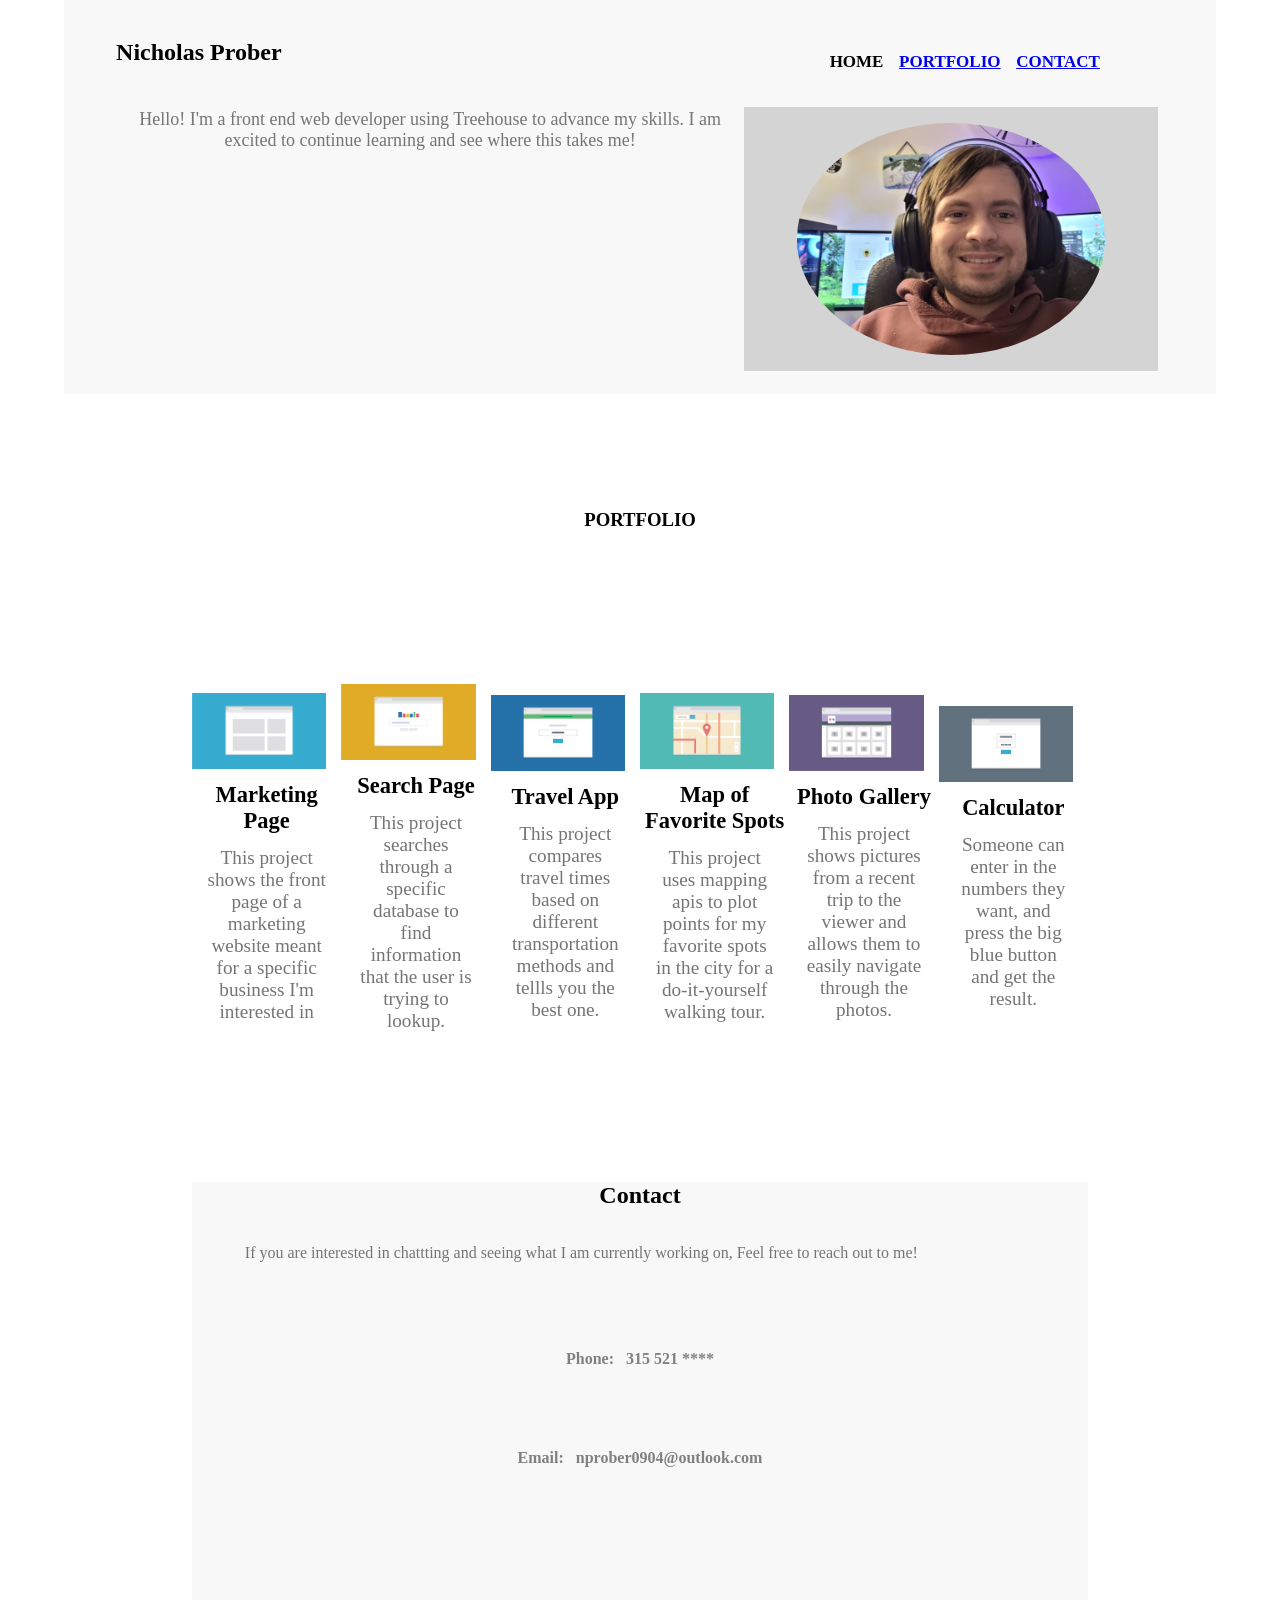
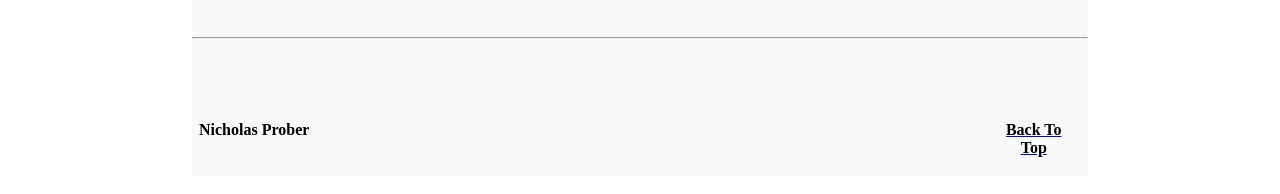
==== commit 5701c0eb: "Add files via upload fixes" ====
--- a/layout/index.html
+++ b/layout/index.html
@@ -37,7 +37,7 @@
   
     
      <h3 class="portfolio">PORTFOLIO</h3>
-     <section id="port-parent">
+     <section class="port-parent">
        <div class="port-item">
         <img src="images/portfolio-1.png">
             <h3>Marketing Page</h3>
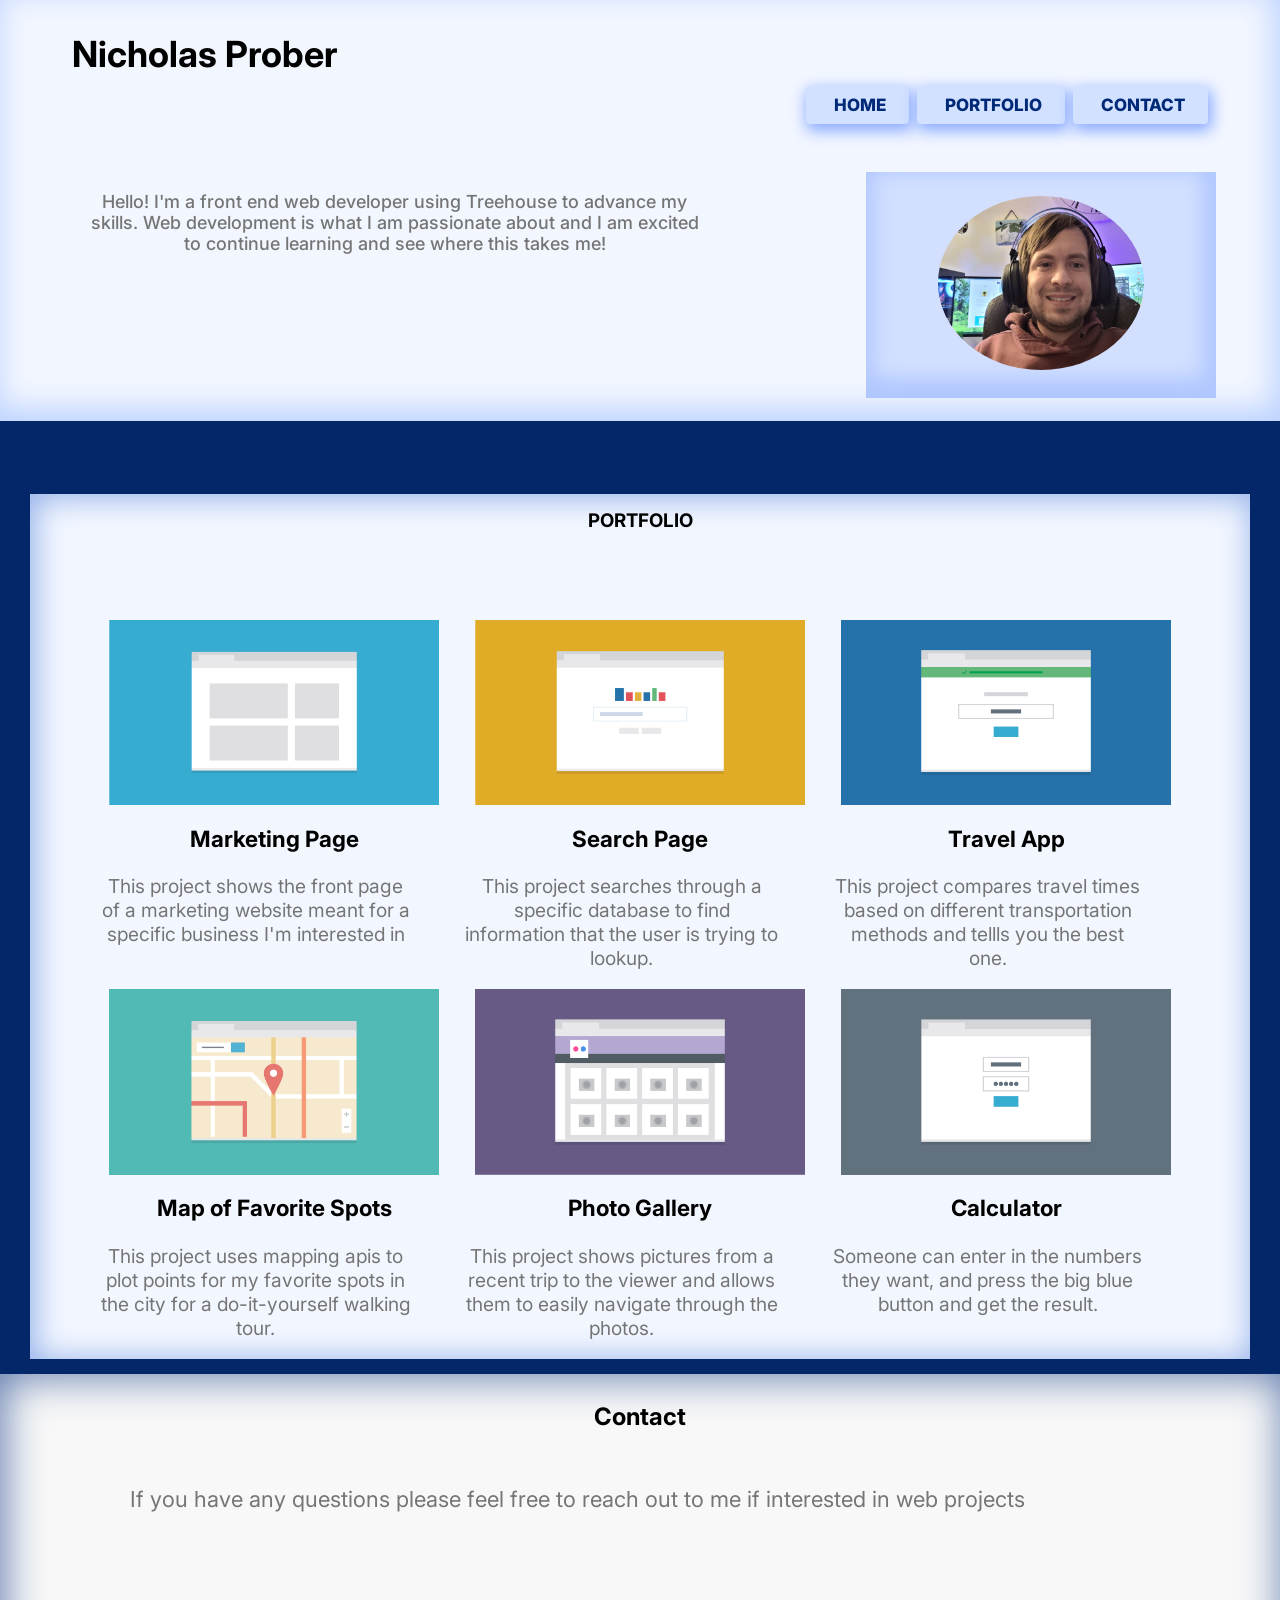
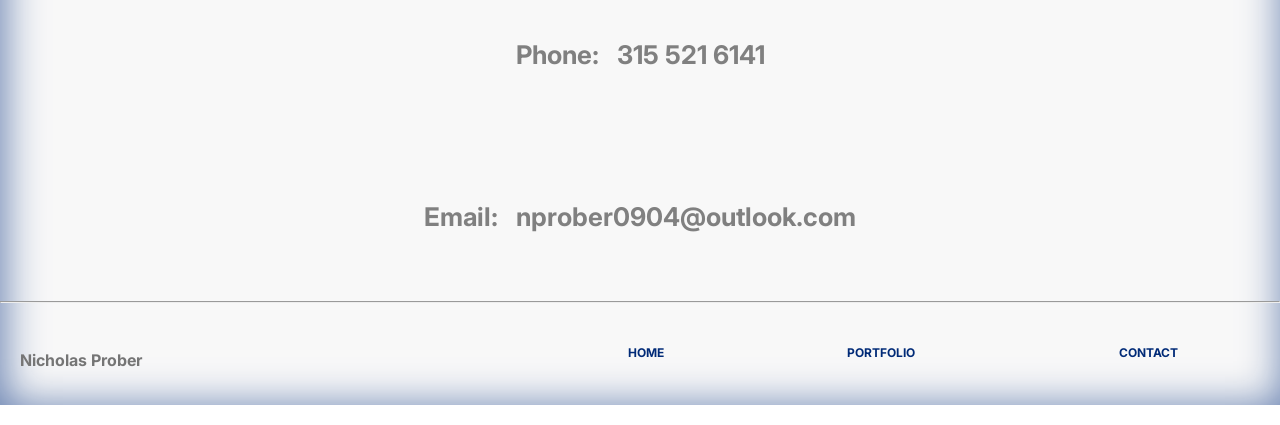
==== commit 6db3e6f4: "Add files via upload Project almost completed." ====
--- a/layout/index.html
+++ b/layout/index.html
@@ -1,11 +1,16 @@
+<!DOCTYPE html>
 <html>
     <head>
         <title>Responsive Layout</title>
         <link rel="stylesheet" href="style.css">
+        <link rel="preconnect" href="https://fonts.googleapis.com">
+<link rel="preconnect" href="https://fonts.gstatic.com" crossorigin>
+<link href="https://fonts.googleapis.com/css2?family=Inter:wght@400;500&display=swap" rel="stylesheet">
         <meta name="viewport" content="width=device-width, initial-scale=1.0">
     </head>
-    
+    <div class="desktop-background">
     <header>
+        
         <div class="header-section">
        <div class="myname-navbar">
            <div class="myname">
@@ -14,8 +19,8 @@
       
         <nav>
             <ul class="navcontainer">
-                <li class="navitems">HOME</li>
-                <li class="navitems"><a href="#port">PORTFOLIO<a></li>
+                <li class="navitems"><a href="#">HOME</a></li>
+                <li class="navitems"><a href="#port">PORTFOLIO</a></li>
                 <li class="navitems"><a href="#cont">CONTACT</a></li>
             </ul>
         </nav>
@@ -25,17 +30,15 @@
         <div class="self-container">
         <div class="child"> 
         <img src="images/self.jpeg" class="child2">   </div>
-        <p class="child1"> Hello! I'm a front end web developer using Treehouse to advance my skills. I am excited to continue learning and see where this takes me!  </p>
+        <p class="child1"> Hello! I'm a front end web developer using Treehouse to advance my skills. Web development
+            is what I am passionate about and I am excited to continue learning and see where this takes me!  </p>
         </div>
   
     
     </header>
 <body>
-  
-
-  
-  
-    
+    <div id="port"></div>
+    <div class="content-background">
      <h3 class="portfolio">PORTFOLIO</h3>
      <section class="port-parent">
        <div class="port-item">
@@ -78,24 +81,38 @@
         <p>Someone can enter in the numbers they want, and press the big blue
             button and get the result.</p>
    
-</div></section>
-
-    <footer class="contactcontainer">
+</div></section></div>
+<div id="cont"></div>
+    <footer>
+        <div class="contactcontainer">
         <h2> Contact</h2>
-        <p>If you are interested in chattting and seeing what I am
-            currently working on, Feel free to reach out to me!</p>
-        <h3 class="footfont">Phone:&nbsp;&nbsp;  315 521 ****</h3>
-        <h3 class="footfont2">Email:&nbsp;&nbsp;  nprober0904@outlook.com</h3>
-      
+        <div class="footer-container">
+            <div class="footer-child">
+        <p>If you have any questions please feel free to reach out to me if interested in web projects</p>
+    </div>
+        <div class="footer-child">
+            <h3>Phone:&nbsp;&nbsp;  315 521 6141</h3>
+        </div>
+        
+        <div class="footer-child">
+        <h3>Email:&nbsp;&nbsp;  nprober0904@outlook.com</h3>
+      </div>
         <hr>
 
-        <div id="cont">
-       <div class="footerbottom">    
-        <p class="p-no-center"> Nicholas Prober</p>
-        <a href="#"><p class="p-no-center">Back To Top</p></a>
+       <div class="footerbottom-parent">
+        <div class="footerbottom-child">  
+        <p class="footer-bottom-p"> Nicholas Prober</p></div>
+        <div class="footerbottom-child2">
+            <ul class="footer-nav-container">
+                <li class="footer-nav-items"><a href="#">HOME</a></li>
+                <li class="footer-nav-items"><a href="#port">PORTFOLIO<a></li>
+                <li class="footer-nav-items"><a href="#cont">CONTACT</a></li>
+            </ul>
     </div>
     </div>
+</div>
     </footer>
+</div>
 
 </body>
 
--- a/layout/style.css
+++ b/layout/style.css
@@ -5,19 +5,27 @@
   margin: 0;
   padding: 0;
 }
-
+.desktop-background {
+    background-color:  rgb(3, 39, 104);
+}
 .header-section {
-    background-color: rgb(248, 248, 248);
-    width: 90%;
+    background-color: rgb(242, 246, 255);
+    width: 95%;
     margin: 0 auto;
-    max-width: 1200px;
-}
+    max-height: 730px;
+    box-shadow: inset -4px -10px 30px 2px rgb(187, 210, 255);
+   
+    
+}
+
+
+
 h1 {
     font-size: 2em;
     font-weight: bold;
     text-align: center;
-    padding: 3% 0% 3% 0%;
-    margin-top: 17px;
+    padding: 1% 0% 1% 0%;
+  
     margin-bottom: 9px;
     }
 ul {
@@ -25,42 +33,63 @@
 }
  nav {
      margin: 0 auto;
+     padding: 10px;
+     text-decoration: none;
+    
 }
 .navcontainer {
     display: flex;
     flex-direction: column;
-    margin: 0 auto;
-    max-width: 70%;  
+
+ 
+     
+}
+
+.myname-navbar {
+    padding: 8px;
 }
 .navitems {
      align-items: center;
-     padding: .5em 6em .5em 6em;
+     padding: 6px 50px 6px 50px;
      font-weight: 800;
-     background-color: rgb(255, 255, 255);
-     margin: 3px 0 3px 0;
-     text-align: center; 
+     background-color:rgb(227, 235, 255);
+     margin: 3px 8px 3px 8px;
+     border-radius: 4px;
+     text-align: center;
+     box-shadow: 2px 5px 15px 2px rgb(137, 170, 255);
+     margin: 6px 10px 6px 10px; 
+}
+a {
+    text-align: center;
 }
 .self-container {
     display: flex;
     flex-direction: column;
-    max-width: 49%;
-    margin: 0 auto;
+    
+    padding-left: 15px;
     margin-top: 15px;
     border-bottom: 15px;
     padding-top: 15px;
     padding-bottom: 15px;
+    max-height: 600px;
 }
 .child {
-    text-align: center;
-    background-color: rgb(212, 212, 212);
- 
+    margin: 0 auto;
+    text-align: center;
+    background-color: rgb(202, 217, 255);
+    width:70%;
     padding: 1em 2em 1em 2em;
     margin-bottom: 8px;
+    box-shadow: inset -4px -10px 30px 2px rgb(187, 210, 255);
     
 }
 .child1 {
-    padding: 0;
-    margin: 0 auto;
+    padding: 8px;
+    background-color: rgb(242, 246, 255);
+    max-height: 600px;
+    font-weight: 500;
+    
+   
 }
 /* Picture */
 .child2 {
@@ -70,27 +99,40 @@
      border-radius: 50%;
      min-height: 150px;
      min-width: 150px;
+     max-height: 200px;
   
     padding: 8px 26px 8px 26px;
 }
 h2 {
-    margin-top: 15%;
+    margin-top: 7%;
 }
 h3 {
     text-align: center;
-    margin-top: 9%;
-    margin-bottom: 2%;
+    margin-top: 4%;
+    margin-bottom: 4%;
+}
+body {
+    font-family: 'Inter', sans-serif;
+      text-align: center;
+}
+.content-background {
+    background-color: rgb(242, 246, 255);
+    box-shadow: inset 3.0px 2.1px 30px 2.2px  rgb(149, 178, 233);
+    margin-top: 20px;
 }
 p {
     color: rgb(117, 117, 117);
-    text-align: center;
+    
     padding: 8px;
   
-    display: flex;
+
     max-width: 90%;
-    margin: auto;
-    margin-top: 3%;
-    margin-bottom: 5%;
+  
+    margin-top: 1.5%;
+    margin-bottom: 3%;
+}
+p {
+    text-align: center;
 }
 
 .port-parent {
@@ -101,8 +143,10 @@
   margin: 0 auto;
 }
 .port-item {
+ flex-grow: 2;
+ flex-wrap: wrap;
  
- flex-wrap: wrap;
+ 
 }
 .searchphoto {
     text-align: center;
@@ -110,45 +154,107 @@
 img {
     margin: 0 auto;
     max-width: 90%;
-    
-   
-}
+}    
+
 .portfolio {
     text-align: center;
-    margin-bottom: 12%;
+    padding: 15px;
+    margin-bottom: 6%;
+    margin-top: 6%;
 }
 .contactcontainer {
     background-color: rgb(248, 248, 248);
-    width: 70%;
+    width: 95%;
     margin: auto;
-    text-align: center;
-}
-.footerbottom {
+    margin-top: 15px;
+    padding-top: 10px;
+  
+  
+    box-shadow: inset 3.1px 2.2px 40px 1.5px  rgb(101, 127, 175);
+}
+.footer-bottom-p {
+    text-align: start;
+}
+
+
+/* Footer Break after HR*/
+.footerbottom-parent {
     display: flex;
+    
     flex-direction: row;
-    margin-bottom: 2%;
-    padding: 4px;
-    margin-top: 7%;
-}
-.footfont {
+   flex-wrap: wrap;
+    margin-bottom: 20px;
+    padding: 12px;
+    margin-top: 20px;
+}
+    .footerbottom-child {
+        
+        
+        flex-basis: 40%;
+        
+        color: rgb(0, 0, 0);
+       
+  
+        font-weight: 700;
+        font-size: 16px;
+    }
+    .footerbottom-child2 {
+        
+        
+        flex-basis: 60%;
+        
+        color: rgb(0, 0, 0);
+       
+        
+        
+        font-weight: 700;
+        font-size: 16px;
+    }
+    .footer-bottom-p2 {
+ 
+       
+    }
+    .footer-nav-container {
+        display: flex;
+        flex-direction: row;
+        padding: 8px;
+    }
+    .footer-nav-items {
+        padding: 2px 1.5px 2px 1.5px;
+        font-weight: bold;
+        font-size: 12px;
+        flex-basis: 33.33%
+    }
+ 
+
+
+.footer-child {
     color: grey;
-    margin-bottom: 0;
-    font-size: 16px;
-}
-.footfont2 {
-    margin-bottom: 19%;
-    color: grey;
-    font-size: 16px;
-}
-.p-no-center {
-    margin-bottom: 7%;
-    color: rgb(0, 0, 0);
-    flex-grow: 2;
-    margin: 0;
-    padding: 15px 3px 15px 3px;
-    font-weight: 700;
-    font-size: 16px;
-}
+    margin: 25px 3px 15px 3px;
+ padding: 3px 8px 3px 8px;
+    font-size: 22px;
+}
+li {
+    text-decoration: none;
+}
+ul {
+    text-decoration: none;
+}
+
+a:link { text-decoration: none;
+        color:rgb(0, 42, 119); }
+
+
+a:visited { text-decoration: none;
+            color: red; }
+
+
+a:hover { text-decoration: none;
+        color: rgb(0, 199, 0); }
+
+
+a:active { text-decoration: none; }
+
 @media screen and (min-width: 768px){
 
     .h1{
@@ -168,12 +274,15 @@
         font-size: 17px;
         flex-basis: 15%;
         justify-content: space-between;
-        padding: 5px;
+        padding: 9px 19px 9px 19px;
         margin-bottom: 15px;
        
         align-items: center;
-        background-color: rgb(248, 248, 248);
+        background-color: rgb(210, 225, 255);
         order: 1;    
+    }
+    a {
+        padding: 3px 3px 3px 3px;
     }
     .h1 {
         text-align: center;
@@ -183,11 +292,15 @@
         flex-direction: row;
         justify-content: space-between;
         max-width: 90%;
+        
+       
     }
     .child {
         
         padding: 8px 7 8px 7;
         max-width: 40%;
+      
+       
        
         
     }
@@ -214,19 +327,13 @@
     .port-parent {
         display: flex;
         flex-direction: row;
-        margin: 0 auto;
-        padding: 0;
-        align-items: center;
-        max-width: 70%; 
+        flex-wrap: wrap;
+        max-width: 90%;
      
      
        }
    .port-item {
-       margin: 0 auto;
-        align-self: center;
-        justify-content: space-between;
-       
-        max-width: 70%;
+      flex-basis: 50%;
         
     }
   
@@ -245,14 +352,42 @@
     nav {
         align-items: flex-end;
     }
+    a {
+        padding: 7px 4px 7px 9px;
+    }
     .self-container {
-       margin: 0 auto;
+        display: flex;
+        flex-direction: row;
+       
+    }
+    .child1 {
+        align-self: start;
+        padding-right: 12px;
+        flex-basis: 65%;
+        
+        
+        
+    }
+    .child {
+        background-color: rgb(210, 223, 255);
+        margin-left: 150px;
+        flex-basis: 35%;
+        box-shadow: inset -3px -10px 20px 10px rgb(176, 199, 255);
     }
     .myname-navbar {
       display: flex;
       flex-direction: row;
-      align-items: flex-end;
+      
       margin: 0;
+    }
+    .myname {
+        margin-top: 1.5%;
+        
+        margin-left: 3.75%;
+        font-size: 18px;
+        flex-grow: .5;
+   
+
     }
     .navitems {
         flex-grow: 0;
@@ -265,21 +400,11 @@
         align-items: flex-start;
 
     }
-    .myname {
-        padding: 2px 7px 2px 7px;
-        margin-left: 30px;
-        font-size: 12px;
-        flex-grow: .5;
+    
+   .navitems {
+
+   }
    
-
-    }
-   .navitems {
-
-   }
-   .child1 {
-       
-       padding-right: 12px;
-   }
    .desktop-parent {
        display: flex;
        flex-direction: row;
@@ -291,13 +416,35 @@
        align-self: auto;
        
    }
-}
-.desktop-parent {
-    display: flex;
-    flex-direction: row;
-    
-}
-.items {
-    flex-wrap: wrap;
-    max-height: 100px;
-}
+   .port-item {
+       flex-basis: 33.333333%;
+   }
+   .desktop-background {
+       background-color:  rgb(3, 39, 104);
+
+   }
+   .content-background {
+      margin: 5px 30px 5px 30px;
+       background-color: rgb(242, 246, 255);
+       
+   }
+   .contactcontainer {
+       width: 100%;
+      
+   }
+   .header-section {
+       width: 100%;
+   }
+   .self-container {
+       padding-bottom: 15px;
+       margin: 0 auto;
+     
+       
+    
+   }
+   h2 {
+       margin-top: 18px;
+   }
+
+}
+
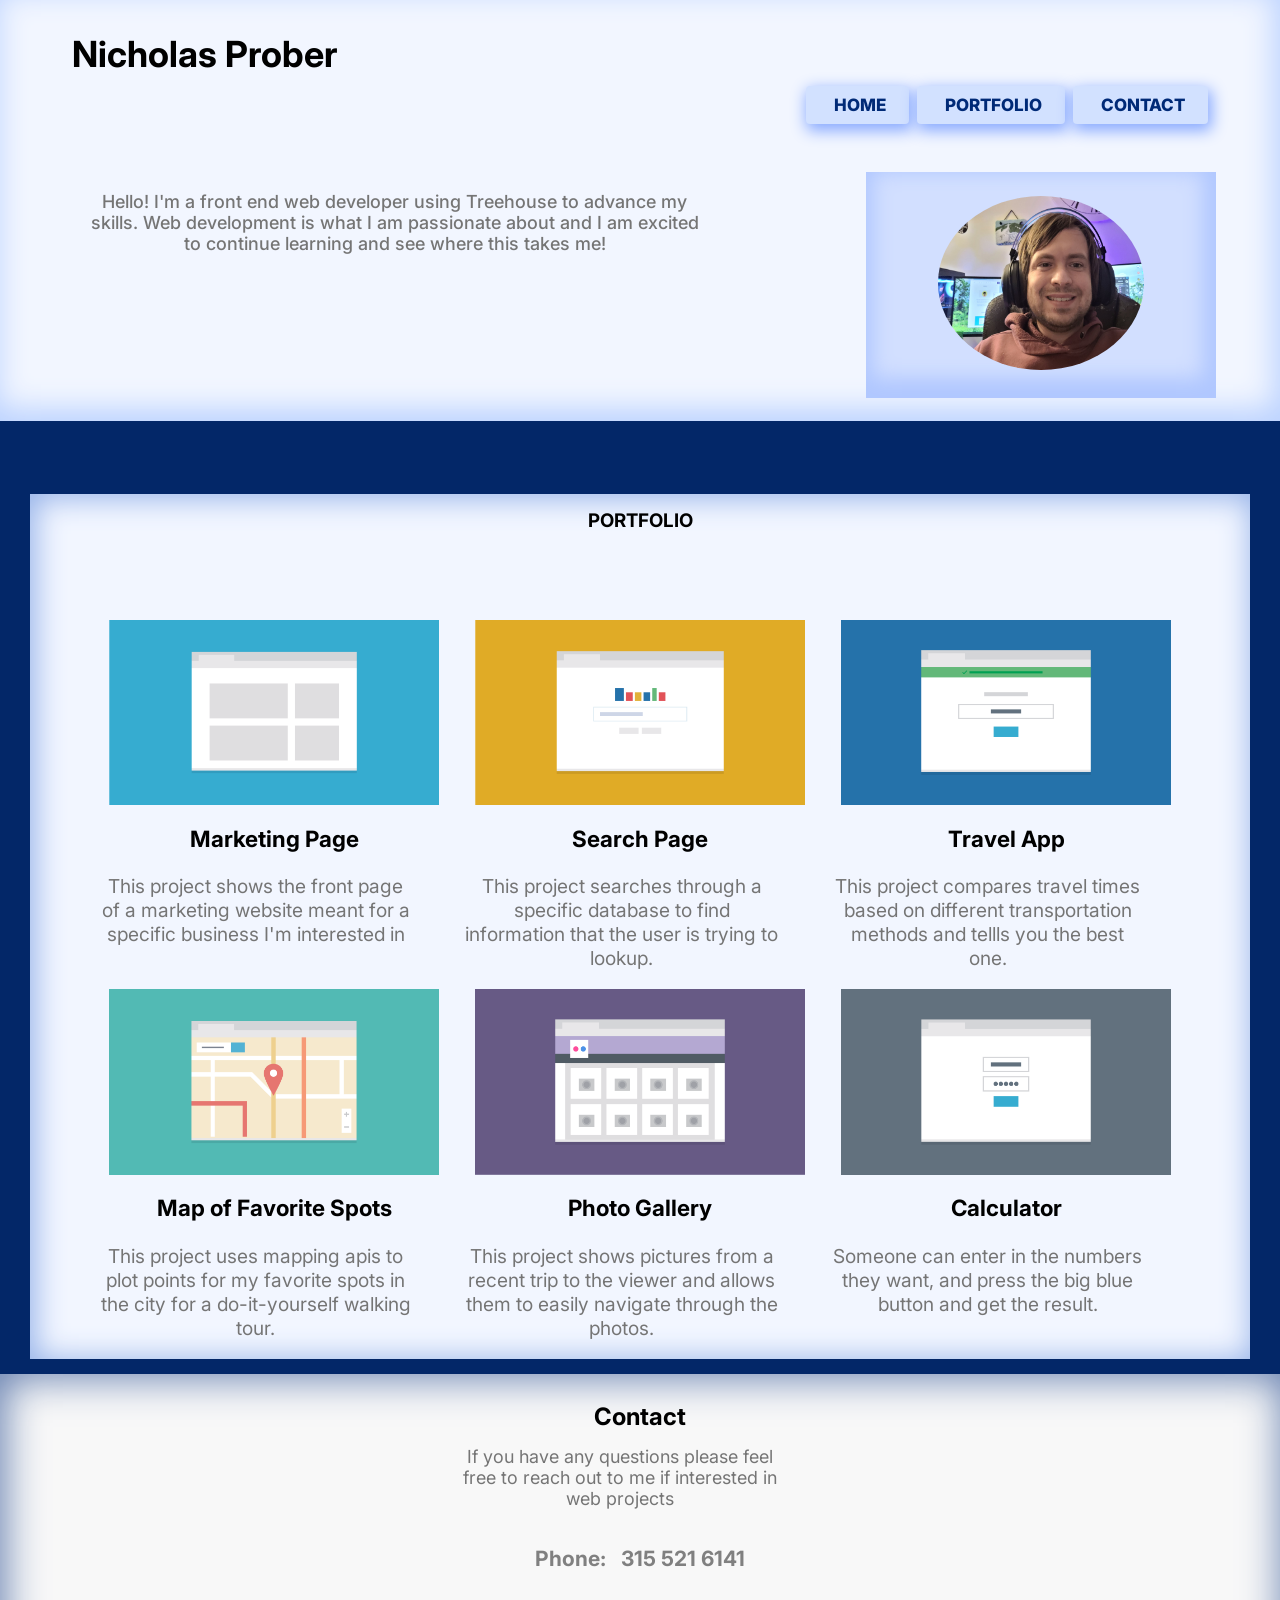
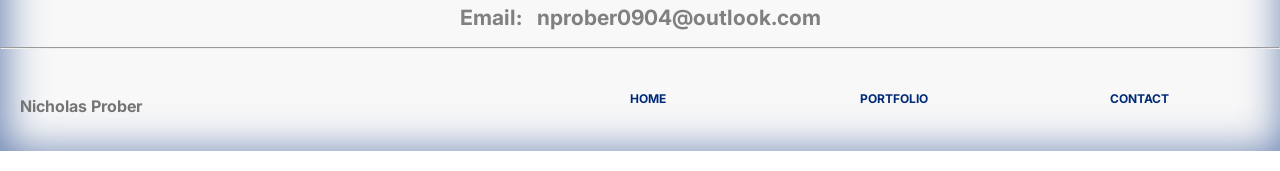
==== commit 998714b5: "Add files via upload Final Copy?" ====
--- a/layout/index.html
+++ b/layout/index.html
@@ -29,46 +29,47 @@
      
         <div class="self-container">
         <div class="child"> 
-        <img src="images/self.jpeg" class="child2">   </div>
+        <img src="images/self.jpeg" alt="At the Work Station" class="child2">   </div>
         <p class="child1"> Hello! I'm a front end web developer using Treehouse to advance my skills. Web development
             is what I am passionate about and I am excited to continue learning and see where this takes me!  </p>
-        </div>
+        </div></div>
   
     
     </header>
+    
 <body>
     <div id="port"></div>
     <div class="content-background">
      <h3 class="portfolio">PORTFOLIO</h3>
      <section class="port-parent">
        <div class="port-item">
-        <img src="images/portfolio-1.png">
+        <img src="images/portfolio-1.png" alt="Marketing Page">
             <h3>Marketing Page</h3>
             <p>This project shows the front page of a marketing website meant 
                 for a specific business I'm interested in</p>
             </div>
             <div class="port-item">
-            <img src="images/portfolio-2.png">
+            <img src="images/portfolio-2.png" alt="Search Page">
             <h3> Search Page</h3>
             <p>This project searches through a specific database to find
                 information that the user is trying to lookup.
             </p></div>
      
             <div class="port-item">
-                <img src="images/portfolio-3.png">
+                <img src="images/portfolio-3.png" alt="Travel App">
                 <h3>Travel App</h3>
                 <p>This project compares travel times based on different transportation methods
                     and tellls you the best one. </p>
                 </div>
                 <div class="port-item">
-                <img src="images/portfolio-4.png">
+                <img src="images/portfolio-4.png" alt="Map of Favorite Spots">
                 <h3>Map of Favorite Spots</h3>
                 <p>This project uses mapping apis to plot points for my favorite spots in
                     the city for a do-it-yourself walking tour.</p>
         </div>
     
         <div class="port-item">
-        <img src="images/portfolio-5.png">
+        <img src="images/portfolio-5.png" alt="Photo Gallery">
         <h3>Photo Gallery</h3>
         <p>This project shows pictures from a recent trip to the viewer and
             allows them to easily navigate through the photos.</p>
@@ -76,7 +77,7 @@
       
    
         <div class="port-item">
-        <img src="images/portfolio-6.png">
+        <img src="images/portfolio-6.png" alt="Calculator">
         <h3>Calculator</h3>
         <p>Someone can enter in the numbers they want, and press the big blue
             button and get the result.</p>
@@ -105,7 +106,7 @@
         <div class="footerbottom-child2">
             <ul class="footer-nav-container">
                 <li class="footer-nav-items"><a href="#">HOME</a></li>
-                <li class="footer-nav-items"><a href="#port">PORTFOLIO<a></li>
+                <li class="footer-nav-items"><a href="#port">PORTFOLIO</a></li>
                 <li class="footer-nav-items"><a href="#cont">CONTACT</a></li>
             </ul>
     </div>
--- a/layout/style.css
+++ b/layout/style.css
@@ -104,7 +104,7 @@
     padding: 8px 26px 8px 26px;
 }
 h2 {
-    margin-top: 7%;
+    margin-top: 1.5%;
 }
 h3 {
     text-align: center;
@@ -210,10 +210,7 @@
         font-weight: 700;
         font-size: 16px;
     }
-    .footer-bottom-p2 {
- 
-       
-    }
+    
     .footer-nav-container {
         display: flex;
         flex-direction: row;
@@ -229,10 +226,14 @@
 
 
 .footer-child {
+   
     color: grey;
-    margin: 25px 3px 15px 3px;
- padding: 3px 8px 3px 8px;
-    font-size: 22px;
+    margin: 8px 3px 8px 3px;
+ padding: 1px 3px 1px 3px;
+    font-size: 18px;
+    max-height:100px;
+    max-width: 400px;
+    margin: 0 auto;
 }
 li {
     text-decoration: none;
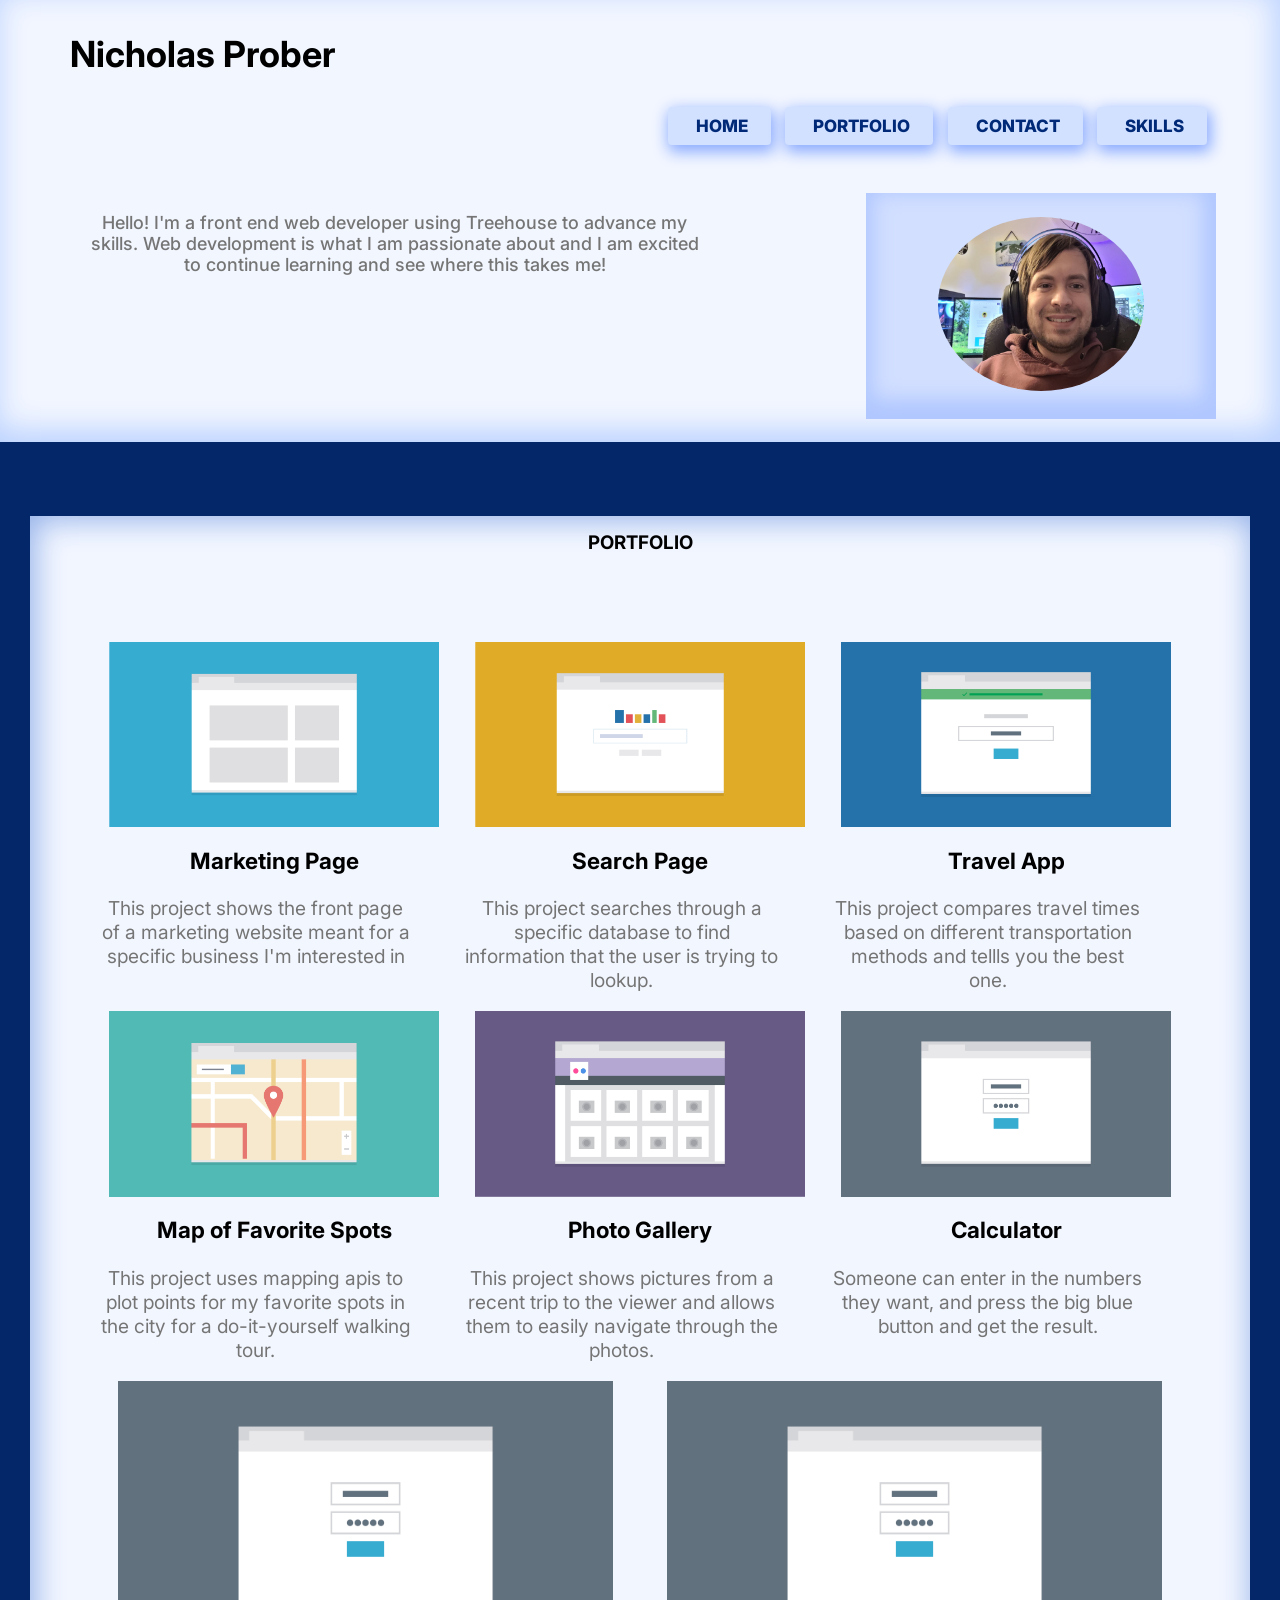
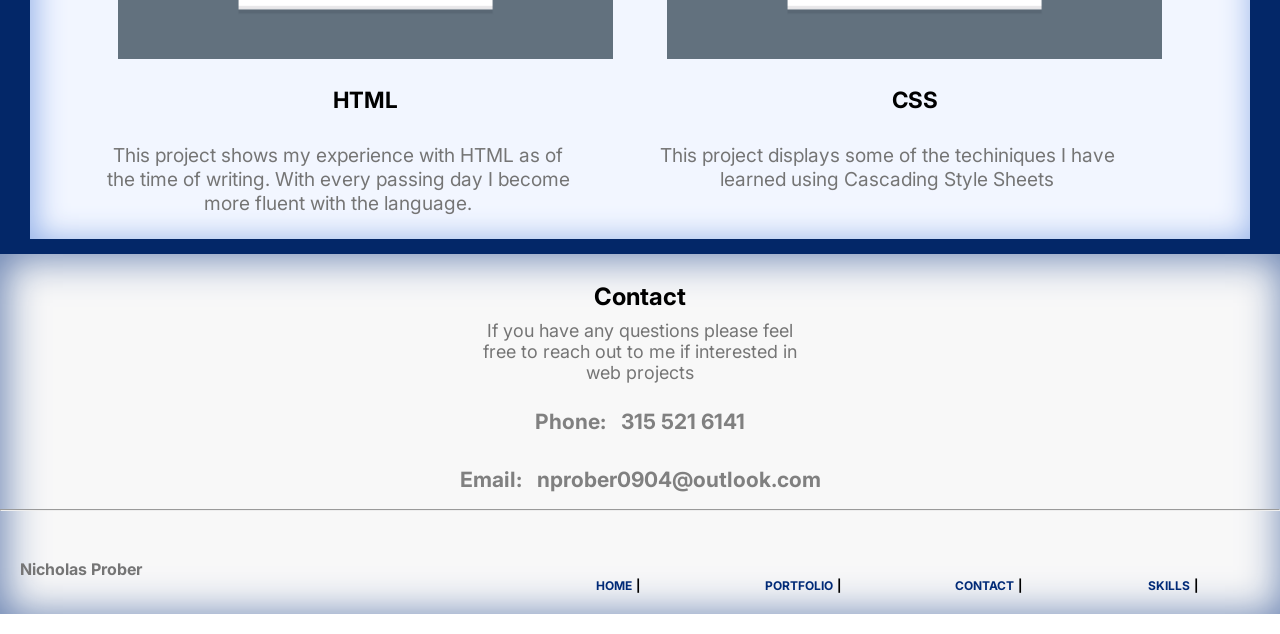
==== commit 43189ee0: "Add files via upload Final Copy!" ====
--- a/layout/index.html
+++ b/layout/index.html
@@ -8,109 +8,130 @@
 <link href="https://fonts.googleapis.com/css2?family=Inter:wght@400;500&display=swap" rel="stylesheet">
         <meta name="viewport" content="width=device-width, initial-scale=1.0">
     </head>
+      
+<body>
+
     <div class="desktop-background">
-    <header>
+        <header>
+            
+    <div class="header-section">
+           <div class="myname-navbar">
+               <div class="myname">
+                 <h1>Nicholas Prober</h1>
+               </div>
+          
+             <nav>
+                <ul class="navcontainer">
+                    <li class="navitems"><a href="#">HOME</a></li>
+                    <li class="navitems"><a href="#port">PORTFOLIO</a></li>
+                    <li class="navitems"><a href="#cont">CONTACT</a></li>
+                    <li class="navitems"><a href="#skill">SKILLS</a></li>
+                    
+                </ul>
+             </nav>
+    </div>
+    
+         
+            <div class="self-container">
+                <div class="child"> 
+                    <img src="images/self.jpeg" alt="At the Work Station" class="child2">   </div>
+                    <p class="child1"> Hello! I'm a front end web developer using Treehouse to advance my skills. Web development
+                        is what I am passionate about and I am excited to continue learning and see where this takes me!  </p>
+                </div>
+        </div>
+      
         
-        <div class="header-section">
-       <div class="myname-navbar">
-           <div class="myname">
-        <h1>Nicholas Prober</h1>
-           </div>
-      
-        <nav>
-            <ul class="navcontainer">
-                <li class="navitems"><a href="#">HOME</a></li>
-                <li class="navitems"><a href="#port">PORTFOLIO</a></li>
-                <li class="navitems"><a href="#cont">CONTACT</a></li>
-            </ul>
-        </nav>
-       </div>
+        </header>
 
-     
-        <div class="self-container">
-        <div class="child"> 
-        <img src="images/self.jpeg" alt="At the Work Station" class="child2">   </div>
-        <p class="child1"> Hello! I'm a front end web developer using Treehouse to advance my skills. Web development
-            is what I am passionate about and I am excited to continue learning and see where this takes me!  </p>
-        </div></div>
-  
-    
-    </header>
-    
-<body>
     <div id="port"></div>
-    <div class="content-background">
+<div class="content-background">
      <h3 class="portfolio">PORTFOLIO</h3>
      <section class="port-parent">
-       <div class="port-item">
-        <img src="images/portfolio-1.png" alt="Marketing Page">
-            <h3>Marketing Page</h3>
-            <p>This project shows the front page of a marketing website meant 
-                for a specific business I'm interested in</p>
-            </div>
-            <div class="port-item">
-            <img src="images/portfolio-2.png" alt="Search Page">
-            <h3> Search Page</h3>
-            <p>This project searches through a specific database to find
-                information that the user is trying to lookup.
-            </p></div>
-     
-            <div class="port-item">
-                <img src="images/portfolio-3.png" alt="Travel App">
-                <h3>Travel App</h3>
-                <p>This project compares travel times based on different transportation methods
-                    and tellls you the best one. </p>
+        <div class="port-item">
+            <img src="images/portfolio-1.png" alt="Marketing Page">
+                <h3>Marketing Page</h3>
+                <p>This project shows the front page of a marketing website meant 
+                    for a specific business I'm interested in</p>
                 </div>
                 <div class="port-item">
-                <img src="images/portfolio-4.png" alt="Map of Favorite Spots">
-                <h3>Map of Favorite Spots</h3>
-                <p>This project uses mapping apis to plot points for my favorite spots in
-                    the city for a do-it-yourself walking tour.</p>
-        </div>
-    
-        <div class="port-item">
-        <img src="images/portfolio-5.png" alt="Photo Gallery">
-        <h3>Photo Gallery</h3>
-        <p>This project shows pictures from a recent trip to the viewer and
-            allows them to easily navigate through the photos.</p>
-        </div>
-      
+                <img src="images/portfolio-2.png" alt="Search Page">
+                <h3> Search Page</h3>
+                <p>This project searches through a specific database to find
+                    information that the user is trying to lookup.
+                </p></div>
+        
+                <div class="port-item">
+                    <img src="images/portfolio-3.png" alt="Travel App">
+                    <h3>Travel App</h3>
+                    <p>This project compares travel times based on different transportation methods
+                        and tellls you the best one. </p>
+                    </div>
+                    <div class="port-item">
+                        <img src="images/portfolio-4.png" alt="Map of Favorite Spots">
+                        <h3>Map of Favorite Spots</h3>
+                        <p>This project uses mapping apis to plot points for my favorite spots in
+                            the city for a do-it-yourself walking tour.</p>
+            </div>
+        
+            <div class="port-item">
+                <img src="images/portfolio-5.png" alt="Photo Gallery">
+                <h3>Photo Gallery</h3>
+                <p>This project shows pictures from a recent trip to the viewer and
+                    allows them to easily navigate through the photos.</p>
+          </div>
+     
    
         <div class="port-item">
-        <img src="images/portfolio-6.png" alt="Calculator">
-        <h3>Calculator</h3>
-        <p>Someone can enter in the numbers they want, and press the big blue
-            button and get the result.</p>
-   
-</div></section></div>
+            <img src="images/portfolio-6.png" alt="Calculator">
+            <h3>Calculator</h3>
+            <p>Someone can enter in the numbers they want, and press the big blue
+                button and get the result.</p>
+        </div>
+        <div id="skill"></div>
+        <div class="port-item">
+            <img src="images/portfolio-6.png" alt="picture">
+            <h3>HTML</h3>
+            <p>This project shows my experience with HTML as of the time of writing. With every passing day I become more fluent with the language. </p>
+        </div>
+        <div class="port-item">
+            <img src="images/portfolio-6.png" alt="picture">
+            <h3>CSS</h3>
+            <p>This project displays some of the techiniques I have learned using Cascading Style Sheets</p>
+        </section>
+</div>
+
 <div id="cont"></div>
-    <footer>
-        <div class="contactcontainer">
-        <h2> Contact</h2>
+<footer>
+   <div class="contactcontainer">
+                <h2> Contact</h2>
+              
+                
         <div class="footer-container">
-            <div class="footer-child">
-        <p>If you have any questions please feel free to reach out to me if interested in web projects</p>
-    </div>
-        <div class="footer-child">
-            <h3>Phone:&nbsp;&nbsp;  315 521 6141</h3>
-        </div>
-        
-        <div class="footer-child">
-        <h3>Email:&nbsp;&nbsp;  nprober0904@outlook.com</h3>
-      </div>
-        <hr>
+                        <div class="footer-child">
+                            <p class="centerp">If you have any questions please feel free to reach out to me if interested in web projects</p>
+                        </div>
+                    <div class="footer-child">
+                        <h3>Phone:&nbsp;&nbsp;  315 521 6141</h3>
+                    </div>
+                    
+                    <div class="footer-child">
+                       <h3>Email:&nbsp;&nbsp;  nprober0904@outlook.com</h3>
+                    </div>
+                    <hr>
 
-       <div class="footerbottom-parent">
-        <div class="footerbottom-child">  
-        <p class="footer-bottom-p"> Nicholas Prober</p></div>
-        <div class="footerbottom-child2">
-            <ul class="footer-nav-container">
-                <li class="footer-nav-items"><a href="#">HOME</a></li>
-                <li class="footer-nav-items"><a href="#port">PORTFOLIO</a></li>
-                <li class="footer-nav-items"><a href="#cont">CONTACT</a></li>
-            </ul>
-    </div>
-    </div>
+                <div class="footerbottom-parent">
+                    <div class="footerbottom-child">  
+                    <p class="footer-bottom-p"> Nicholas Prober</p></div>
+                    <div class="footerbottom-child2">
+                        <ul class="footer-nav-container">
+                            <li class="footer-nav-items"><a href="#">HOME</a>&verbar;</li>
+                            <li class="footer-nav-items"><a href="#port">PORTFOLIO</a>&verbar;</li>
+                            <li class="footer-nav-items"><a href="#cont">CONTACT</a>&verbar;</li>
+                            <li class="footer-nav-items"><a href="#skill">SKILLS</a>&verbar;</li>
+                        </ul>
+                </div>
+            </div>
+</div>
 </div>
     </footer>
 </div>
--- a/layout/style.css
+++ b/layout/style.css
@@ -57,7 +57,7 @@
      border-radius: 4px;
      text-align: center;
      box-shadow: 2px 5px 15px 2px rgb(137, 170, 255);
-     margin: 6px 10px 6px 10px; 
+     margin: 5px 8px 5px 8px; 
 }
 a {
     text-align: center;
@@ -187,6 +187,9 @@
     padding: 12px;
     margin-top: 20px;
 }
+.centerp {
+    margin: 0 auto;
+}
     .footerbottom-child {
         
         
@@ -202,7 +205,7 @@
         
         
         flex-basis: 60%;
-        
+        align-self: flex-end;
         color: rgb(0, 0, 0);
        
         
@@ -214,13 +217,14 @@
     .footer-nav-container {
         display: flex;
         flex-direction: row;
-        padding: 8px;
+        padding: 7px;
     }
     .footer-nav-items {
-        padding: 2px 1.5px 2px 1.5px;
+        padding: 1px 2.2px 2px 2.2px;
         font-weight: bold;
         font-size: 12px;
-        flex-basis: 33.33%
+        flex-basis: 70.33%;
+       
     }
  
 
@@ -270,6 +274,7 @@
         align-items: center;
         max-width: 70%;   
     }
+  
     .navitems  {
         margin: 0 auto;
         font-size: 17px;
@@ -344,6 +349,10 @@
         margin: 0 auto;
         
 }
+.footer-nav-container {
+    justify-content: end;
+}
+
 }
 @media screen and (min-width: 1024px){
     h1 {
@@ -393,18 +402,18 @@
     .navitems {
         flex-grow: 0;
         margin-top: 25%;
-        margin-left: 3%;
-        margin-left: 3%;
+        margin-left: 2%;
+        margin-right: 2%;
+       
         
     }
     .navcontainer {
         align-items: flex-start;
-
-    }
-    
-   .navitems {
-
-   }
+        padding: 0;
+        margin: 0px 0px 0px 15px;
+
+    }
+  
    
    .desktop-parent {
        display: flex;
@@ -446,6 +455,8 @@
    h2 {
        margin-top: 18px;
    }
-
-}
-
+.footer-nav-container {
+    justify-content: end;
+}
+}
+
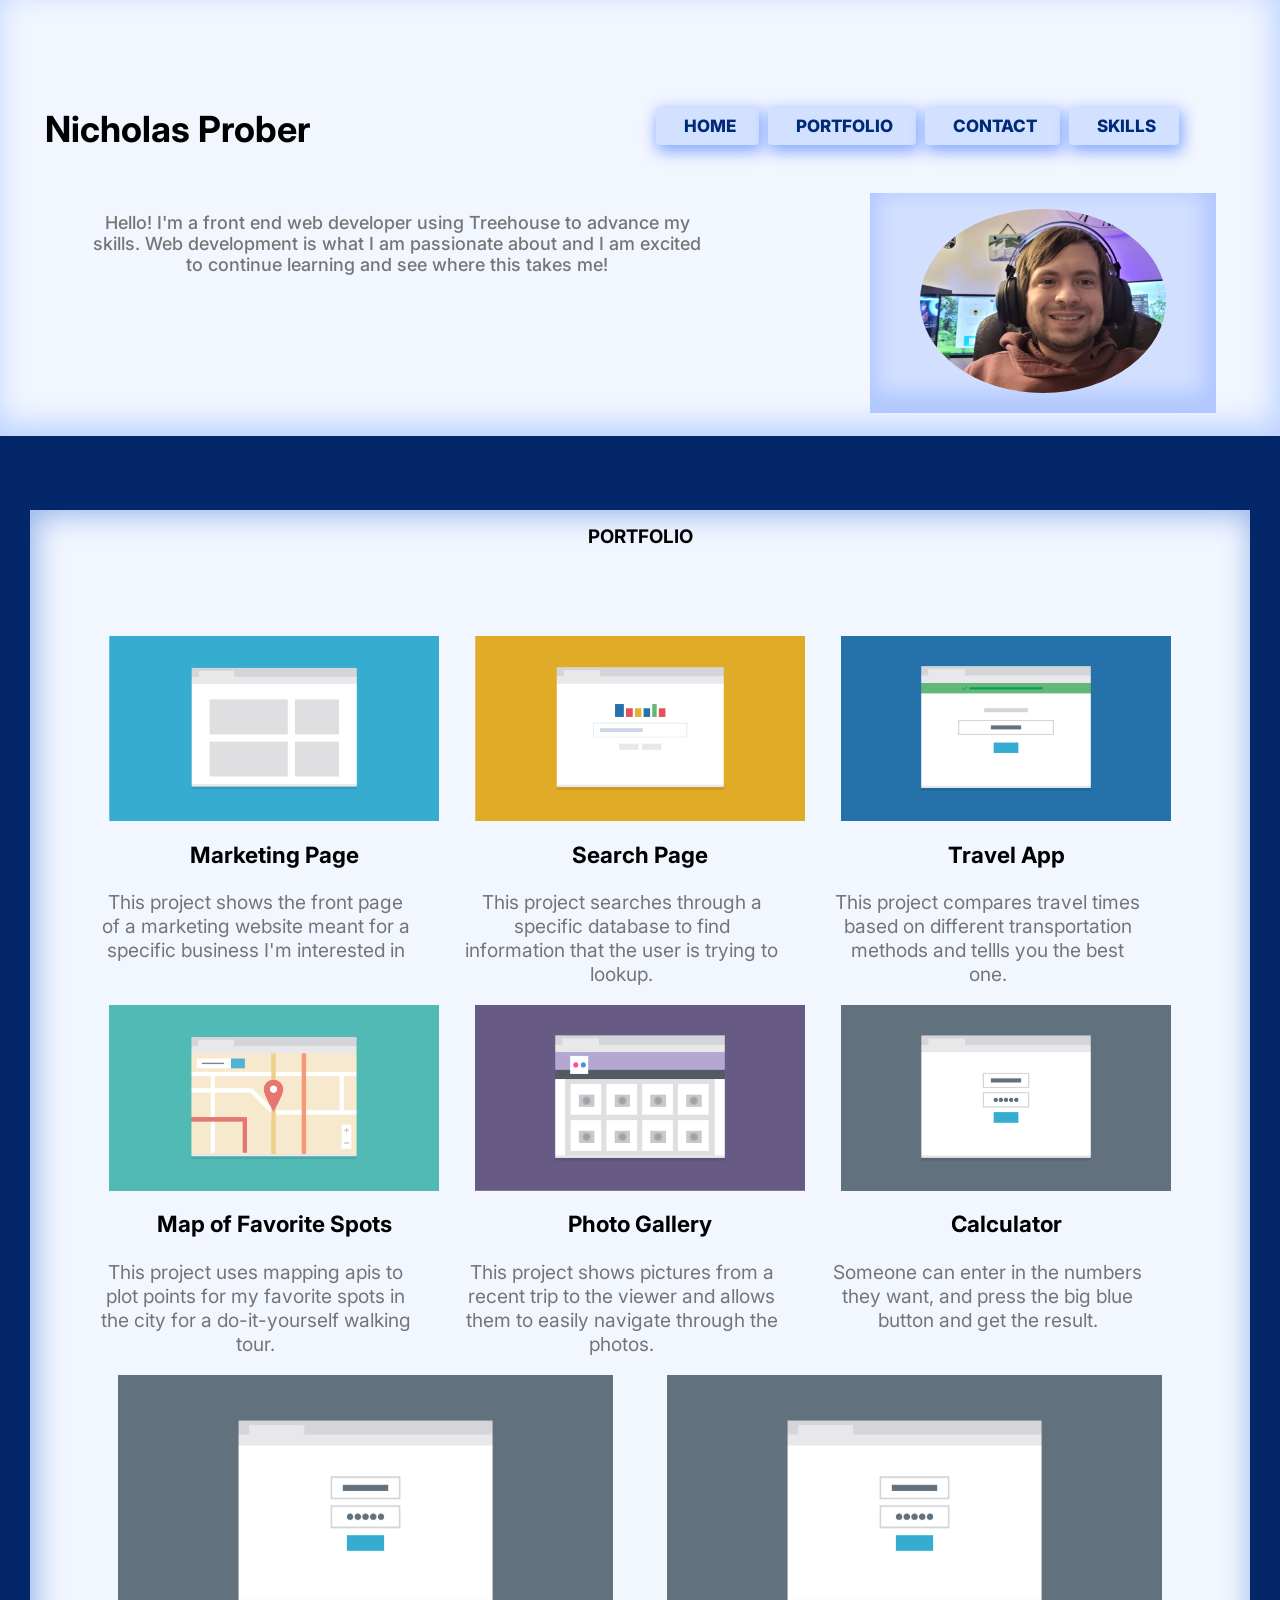
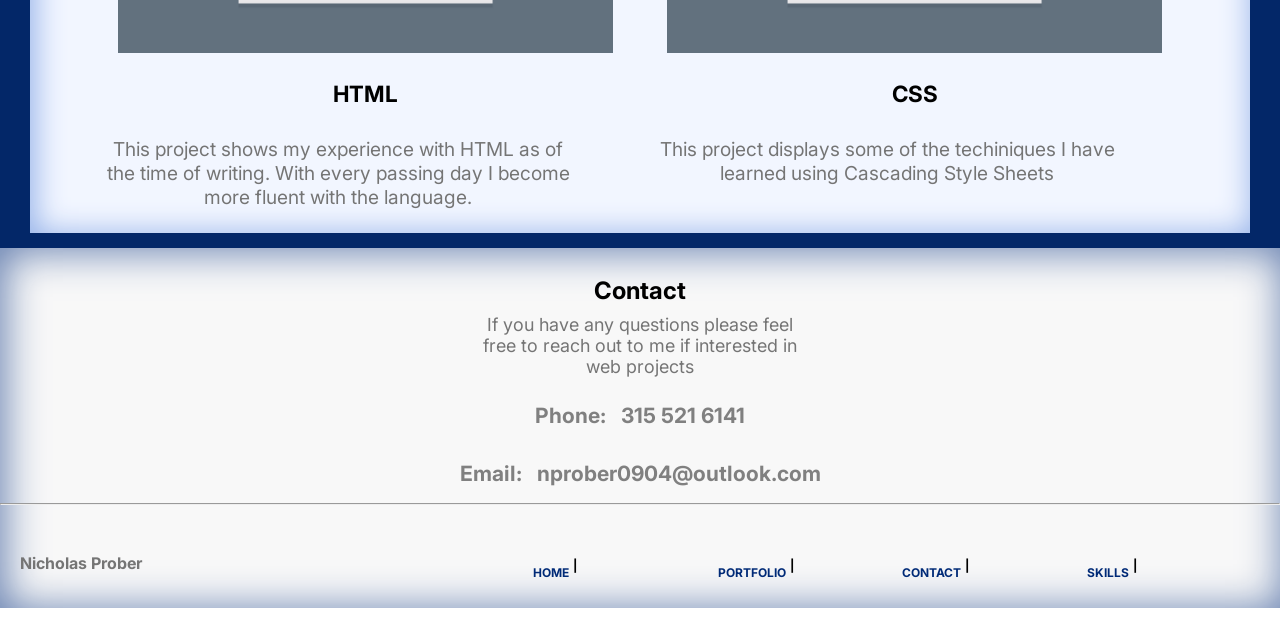
==== commit ce605523: "Add files via upload Final Copy! 11/18/2021" ====
--- a/layout/index.html
+++ b/layout/index.html
@@ -1,5 +1,5 @@
 <!DOCTYPE html>
-<html>
+<html lang="en">
     <head>
         <title>Responsive Layout</title>
         <link rel="stylesheet" href="style.css">
@@ -19,6 +19,7 @@
                <div class="myname">
                  <h1>Nicholas Prober</h1>
                </div>
+               <div id="home"></div>
           
              <nav>
                 <ul class="navcontainer">
@@ -97,8 +98,10 @@
             <img src="images/portfolio-6.png" alt="picture">
             <h3>CSS</h3>
             <p>This project displays some of the techiniques I have learned using Cascading Style Sheets</p>
+            </div>
         </section>
 </div>
+
 
 <div id="cont"></div>
 <footer>
@@ -124,6 +127,7 @@
                     <p class="footer-bottom-p"> Nicholas Prober</p></div>
                     <div class="footerbottom-child2">
                         <ul class="footer-nav-container">
+                            <li class="mobile-topofpage"><a href="#home">Back to top</a></li>
                             <li class="footer-nav-items"><a href="#">HOME</a>&verbar;</li>
                             <li class="footer-nav-items"><a href="#port">PORTFOLIO</a>&verbar;</li>
                             <li class="footer-nav-items"><a href="#cont">CONTACT</a>&verbar;</li>
--- a/layout/style.css
+++ b/layout/style.css
@@ -182,7 +182,7 @@
     display: flex;
     
     flex-direction: row;
-   flex-wrap: wrap;
+  
     margin-bottom: 20px;
     padding: 12px;
     margin-top: 20px;
@@ -215,16 +215,20 @@
     }
     
     .footer-nav-container {
-        display: flex;
-        flex-direction: row;
+     
+        align-self: flex-end;
         padding: 7px;
     }
     .footer-nav-items {
+        display: none;
         padding: 1px 2.2px 2px 2.2px;
         font-weight: bold;
         font-size: 12px;
         flex-basis: 70.33%;
        
+    }
+    .mobile-topofpage {
+      padding-left: 60%;
     }
  
 
@@ -287,6 +291,9 @@
         background-color: rgb(210, 225, 255);
         order: 1;    
     }
+    .myname {
+        
+    }
     a {
         padding: 3px 3px 3px 3px;
     }
@@ -303,7 +310,7 @@
     }
     .child {
         
-        padding: 8px 7 8px 7;
+        padding: 8px 7px 8px 7px;
         max-width: 40%;
       
        
@@ -322,6 +329,7 @@
     }
 
     .child2{
+        
         flex-grow: 0;
         flex-wrap: wrap;
         margin: 0 auto;
@@ -352,6 +360,46 @@
 .footer-nav-container {
     justify-content: end;
 }
+.footerbottom-child {
+        
+        
+    flex-basis: 40%;
+    
+    color: rgb(0, 0, 0);
+   
+
+    font-weight: 700;
+    font-size: 16px;
+}
+.footerbottom-child2 {
+    
+    
+    flex-basis: 60%;
+    align-self: flex-end;
+    color: rgb(0, 0, 0);
+   
+    
+    
+    font-weight: 700;
+    font-size: 16px;
+}
+
+.footer-nav-container {
+    display: flex;
+    flex-direction: row;
+    padding: 7px;
+}
+.footer-nav-items {
+    display: flex;
+    padding: 1px 2.2px 2px 2.2px;
+    font-weight: bold;
+    font-size: 12px;
+    flex-basis: 70.33%;
+   
+}
+.mobile-topofpage {
+    display: none;
+  }
 
 }
 @media screen and (min-width: 1024px){
@@ -391,9 +439,10 @@
       margin: 0;
     }
     .myname {
-        margin-top: 1.5%;
-        
-        margin-left: 3.75%;
+        margin-top: 94px;
+
+        
+        margin-left: 1.75%;
         font-size: 18px;
         flex-grow: .5;
    
@@ -402,7 +451,7 @@
     .navitems {
         flex-grow: 0;
         margin-top: 25%;
-        margin-left: 2%;
+        margin-left: .5%;
         margin-right: 2%;
        
         
